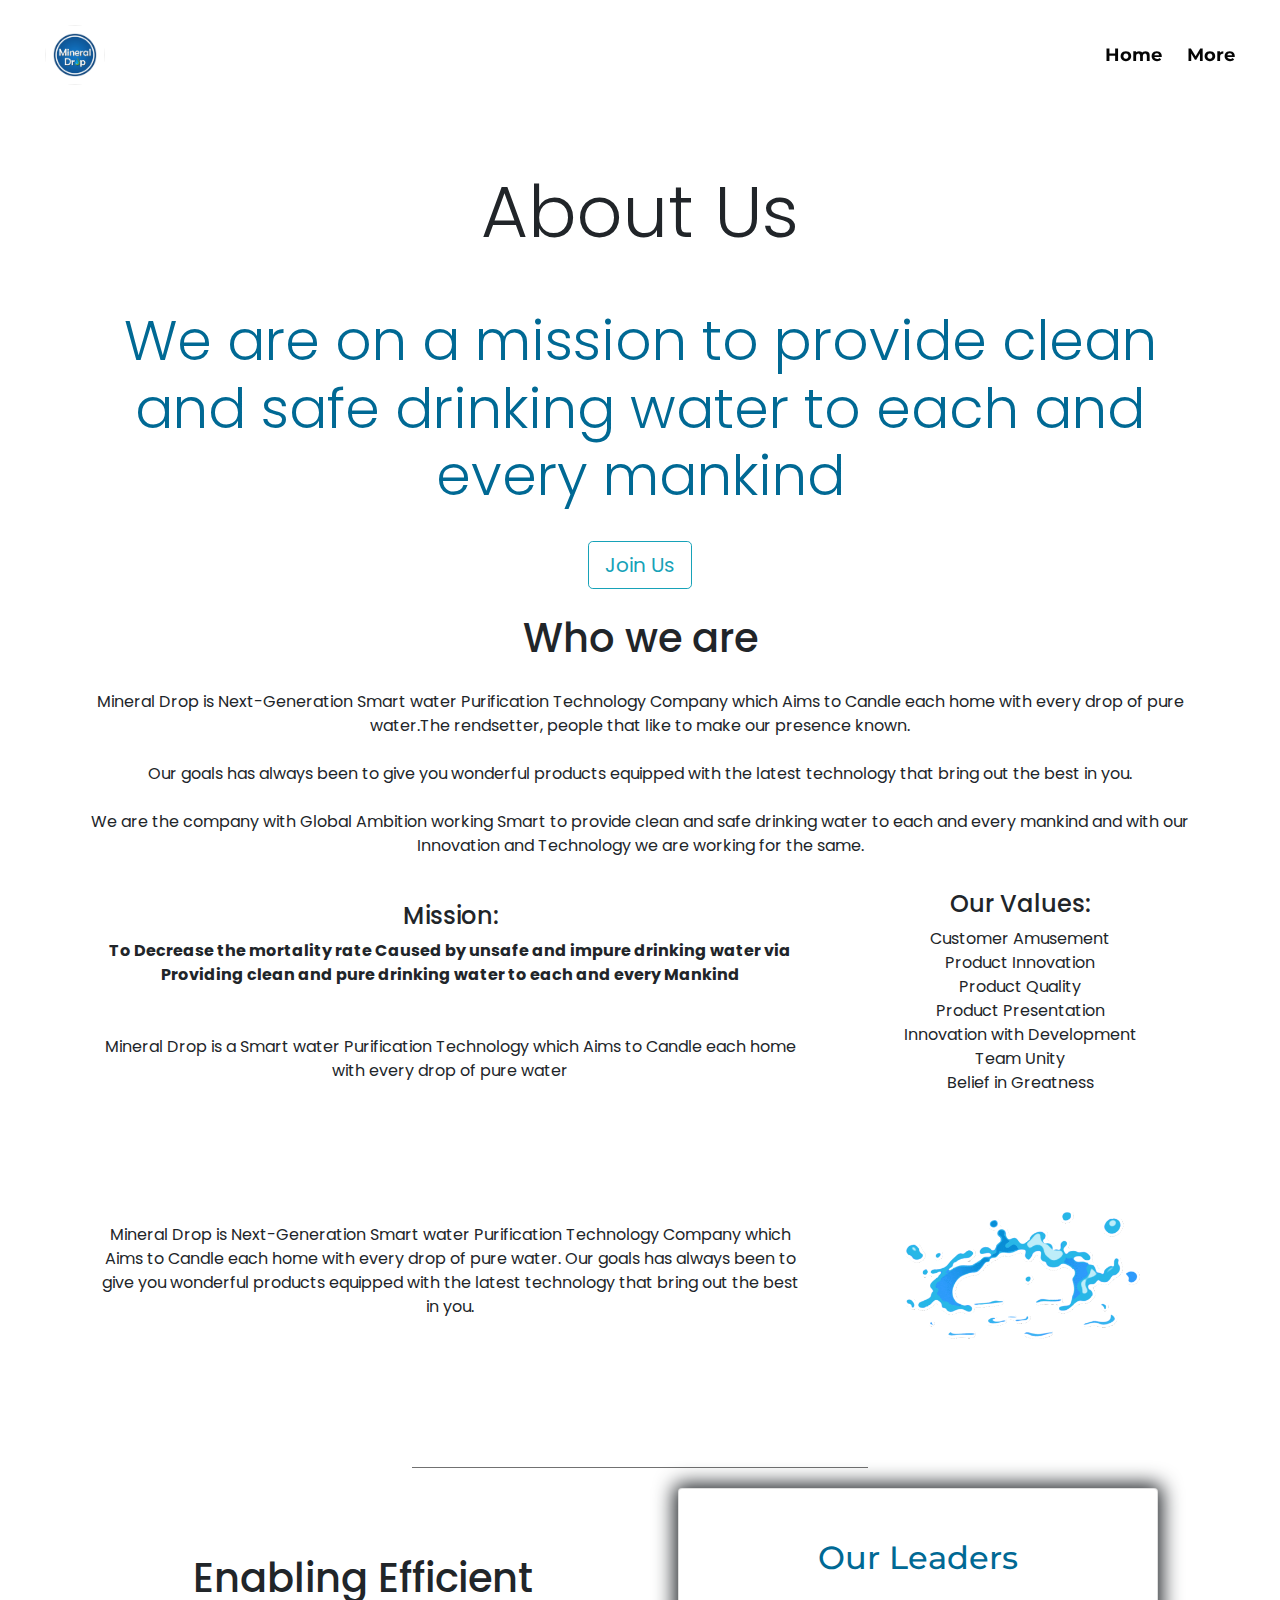
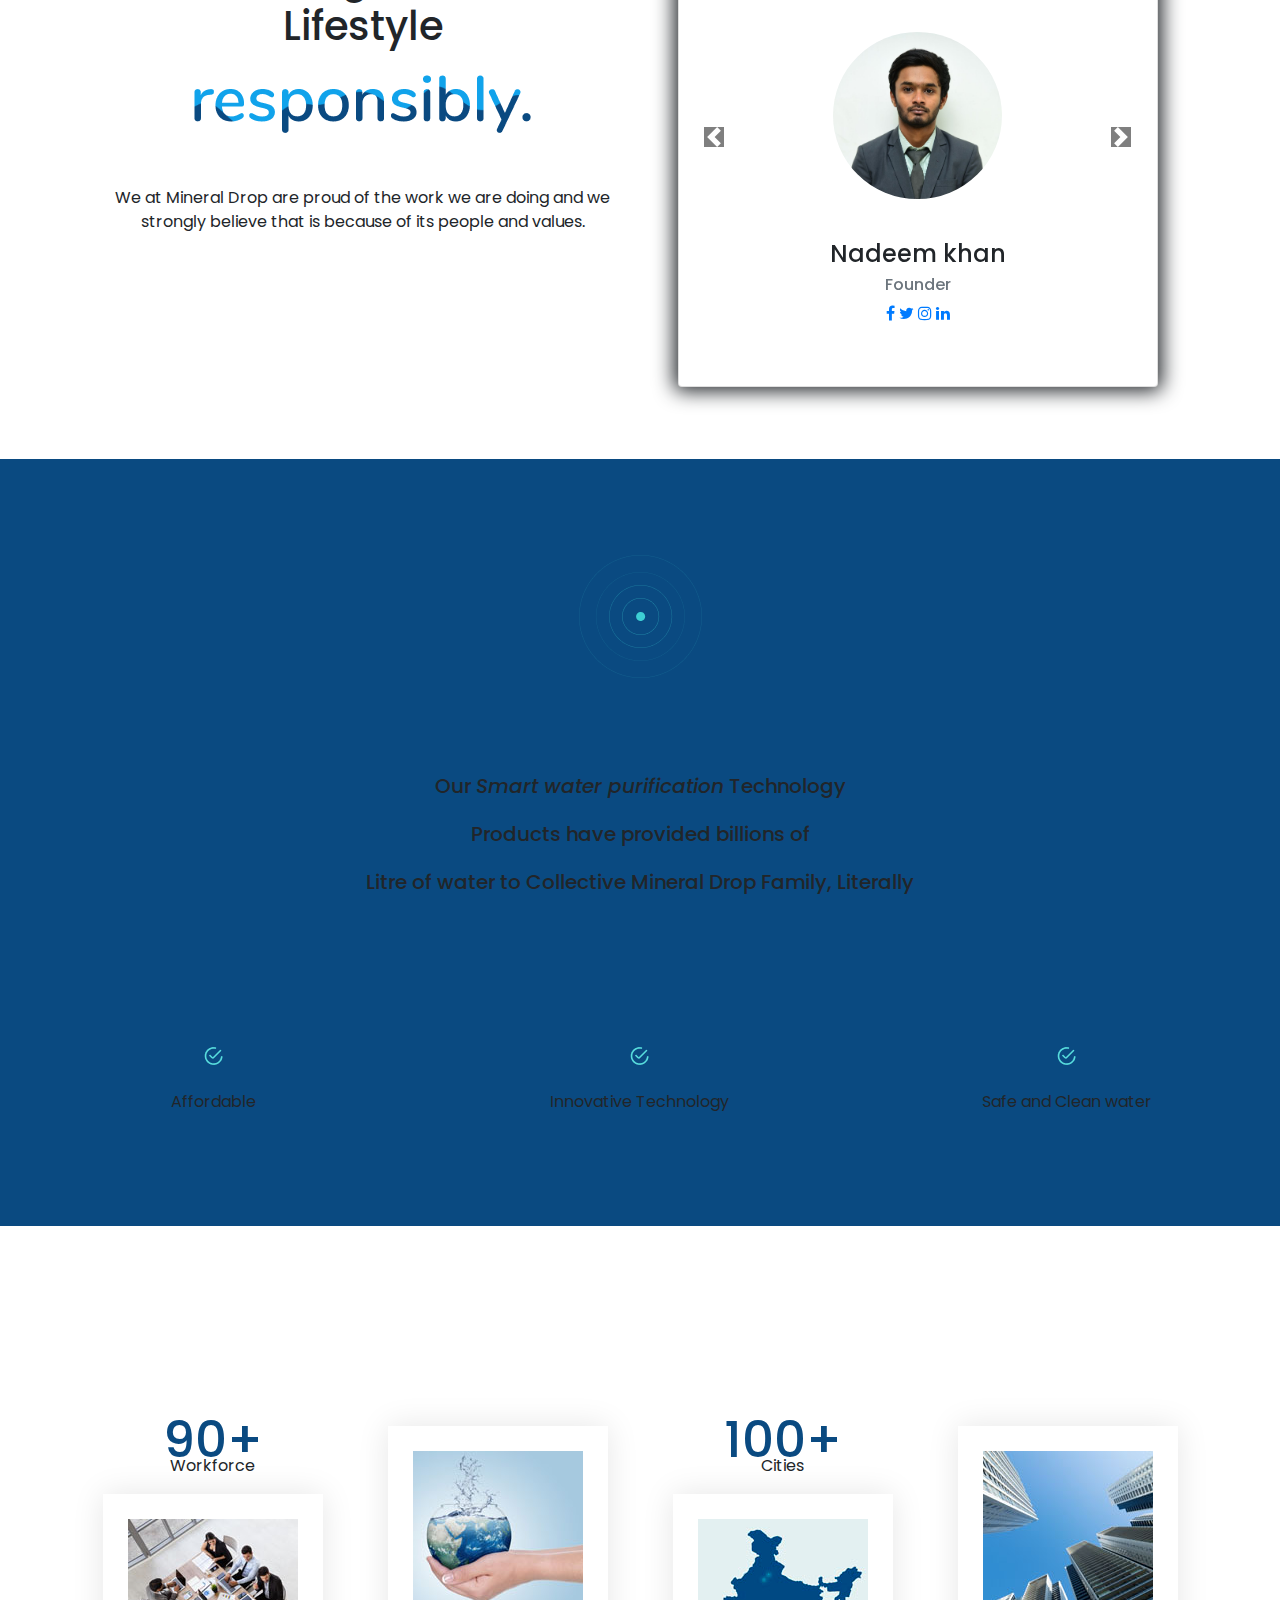
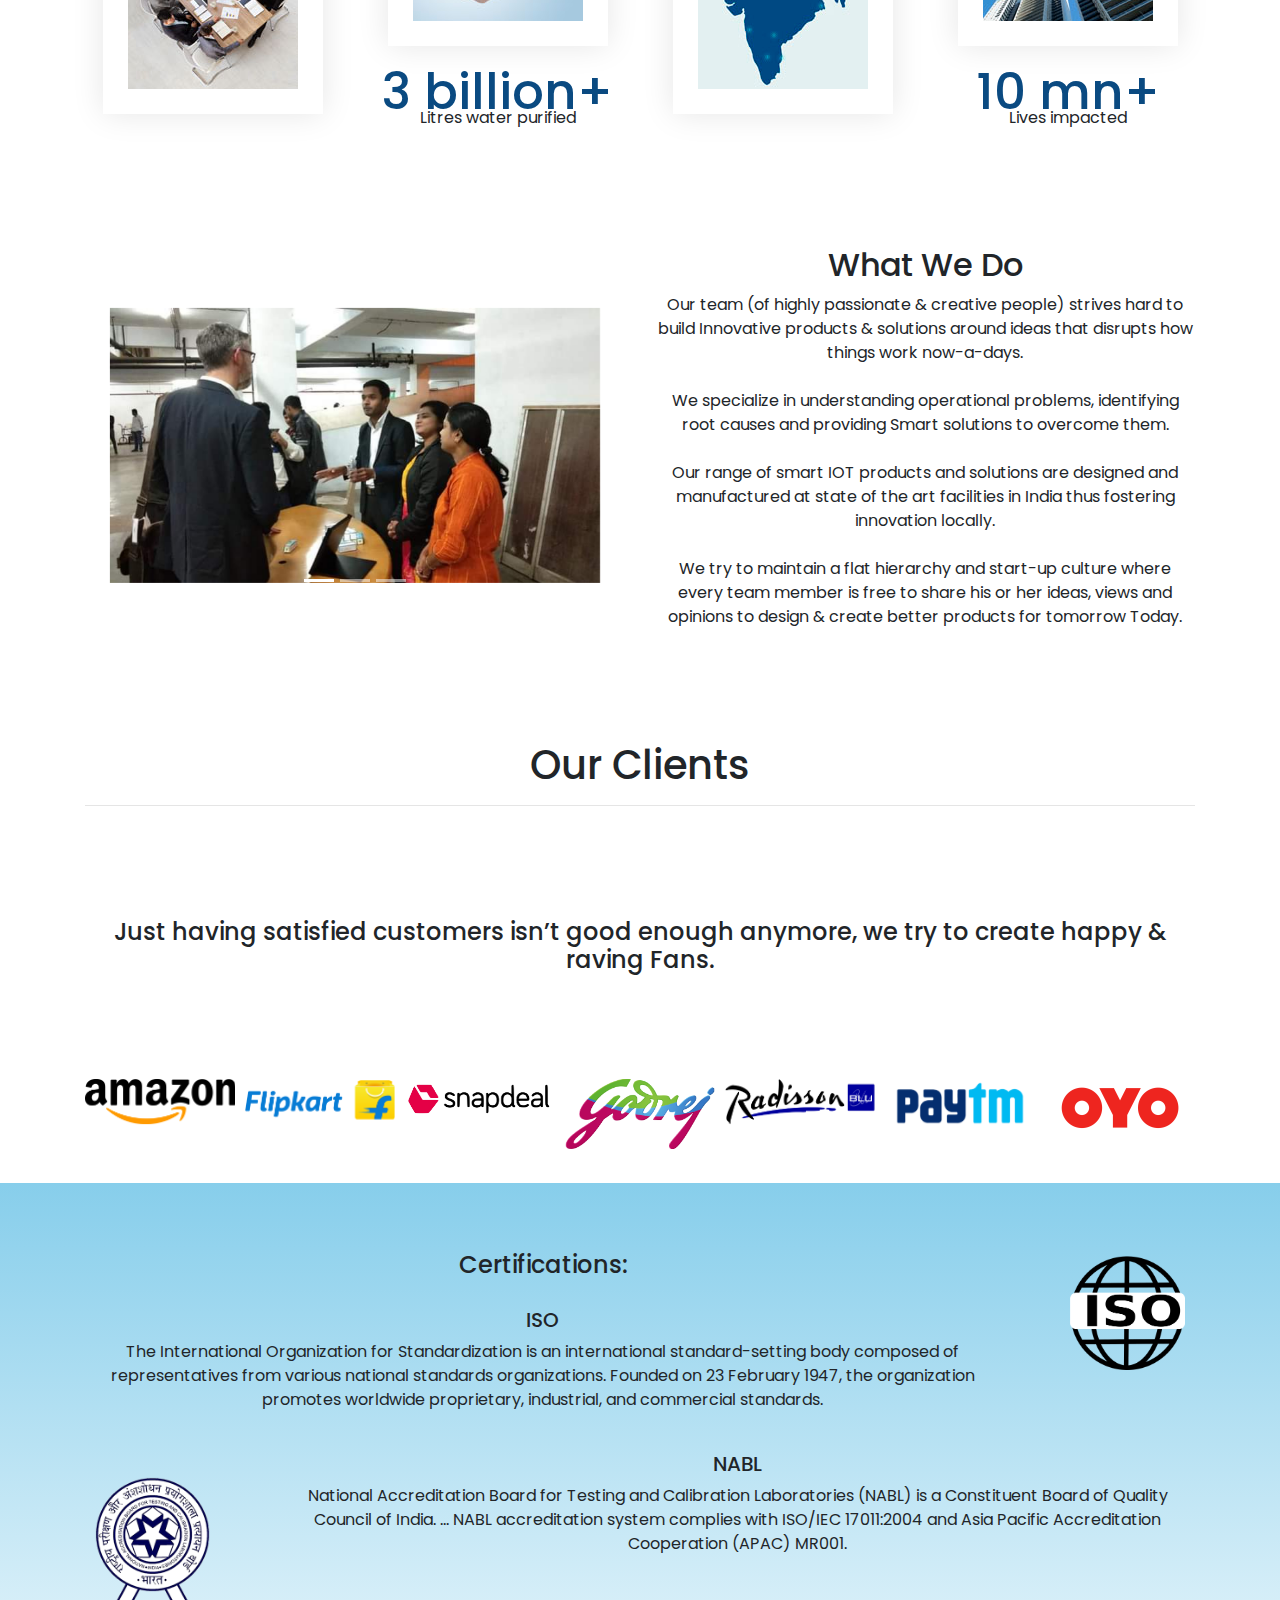
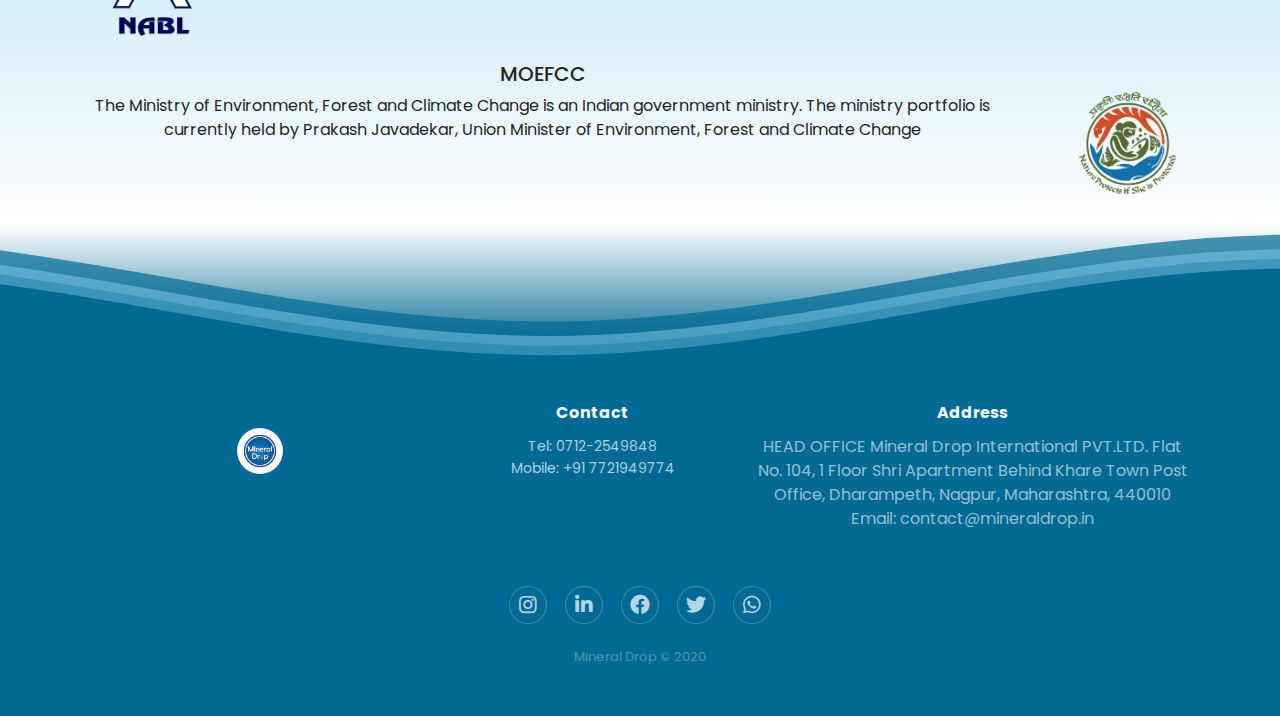
==== about-us.html @ a81e5a5e "Add files via upload" ====
<!DOCTYPE html>
<html lang="en">

<head>
	<!-- Global site tag (gtag.js) - Google Analytics -->
	<script async src="https://www.googletagmanager.com/gtag/js?id=G-D6Y1N8EGX6"></script>
	<script>
		window.dataLayer = window.dataLayer || [];
		function gtag() {
			dataLayer.push(arguments);
		}
		gtag('js', new Date());

		gtag('config', 'G-D6Y1N8EGX6');
	</script>
	<meta charset="UTF-8" />
	<meta name="viewport" content="width=device-width, initial-scale=1.0" />
	<link rel="stylesheet" href="assets/css/owl.carousel.css">
	<link rel="stylesheet" href="assets/css/owl.theme.default.css">

	<link rel="stylesheet" href="https://cdn.jsdelivr.net/npm/bootstrap@4.5.3/dist/css/bootstrap.min.css" />
	<link rel="stylesheet" href="https://cdnjs.cloudflare.com/ajax/libs/font-awesome/5.11.2/css/all.css" />
	<link href="https://maxcdn.bootstrapcdn.com/font-awesome/4.7.0/css/font-awesome.min.css" rel="stylesheet" />
	<link href="https://fonts.googleapis.com/css2?family=Montserrat:wght@300&display=swap" rel="stylesheet" />
	<link rel="icon" href="assets/images/logo.jfif" type="image/png" />
	<link rel="stylesheet" type="text/css" href="assets/css/about-us.css" />
	<title>MINERAL DROP | Healthy Water. Safe Life</title>
</head>

<body>
	<div id="myNav" class="overlay">
		<a href="javascript:void(0)" class="closebtn" onclick="closeNav()">&times;</a>
		<div class="overlay-content">
			<a href="Products.html">Products</a>
			<a href="about-us.html">About Us</a>
			<a href="blog.html">Blog</a>
			<a href="faq.html">FAQs</a>
			<a href="gallery.html">Gallery</a>
		</div>
	</div>

	<nav class="navbar">
		<div class="content">
			<div class="logo">
				<a href="index.html"><img src="assets/images/logo.jfif" alt="Mineral Drop Logo" id="logo" /></a>
			</div>
			<ul class="menu-list">
				<div class="icon cancel-btn">
					<i class="fas fa-times"></i>
				</div>
				<li><a class="homeBtn" href="index.html">Home</a></li>
				<li class="nav-item dropdown">
					<a class="nav-link " href="#" role="button" data-toggle="dropdown" onclick="openNav()">More
					</a>

				</li>
				<script>
					function openNav() {
						document.getElementById("myNav").style.width = "100%";
					}

					function closeNav() {
						document.getElementById("myNav").style.width = "0%";
					}
				</script>
			</ul>
			<div class="icon menu-btn">
				<i class="fas fa-bars"></i>
			</div>
		</div>
	</nav>
	<br><br><br><br>
	<section id="about">
		<div class="container">
			<br><br>
			<h1 class="display-3">About Us</h1>
			<br>
			<h2 class="display-4">We are on a mission to provide clean and safe drinking water to each and every mankind
			</h2>
			<br>
			<button type="button" class="btn btn-outline-info btn-lg">Join Us</button>
			<br>
			<h1>Who we are</h1>
			<p> Mineral Drop is Next-Generation Smart water Purification Technology Company which Aims to Candle each
				home with every drop of pure water.The rendsetter, people that like to make our presence known.
				<br><br>
				Our goals has always been to give you wonderful products equipped with the latest technology that bring
				out the best in you.
				<br><br>
				We are the company with Global Ambition working Smart to provide clean and safe drinking water to each
				and every mankind and with our Innovation and Technology we are working for the same.</p>

			<div class="row ">
				<div class="col-xs-12 col-sm-12 col-md-8
							
							col-lg-8 d-flex flex-column justify-content-center about-text">
					<p>
					<h4>Mission:</h4> <strong>To Decrease the mortality rate Caused by unsafe and impure
						drinking water via
						Providing clean and pure drinking water to each and every Mankind</strong><br />
					<br>
					Mineral Drop is a Smart water Purification Technology which Aims to Candle each home with
					every drop
					of pure water
					<br />
					</p>
				</div>

				<div class="col-xs-12 col-sm-12 col-md-4 col-lg-4 d-flex flex-column justify-content-center about-text">
					<p>
					<h4>Our Values:</h4>Customer Amusement<br>
					Product Innovation<br>
					Product Quality<br>
					Product Presentation<br>
					Innovation with Development<br>
					Team Unity <br>
					Belief in Greatness<br>
					</p>
				</div>
				<div class="col-xs-12 col-sm-12 col-md-8 col-lg-8 d-flex flex-column justify-content-center about-text">
					<p>
						Mineral Drop is Next-Generation Smart water Purification Technology Company which Aims to Candle
						each home with every drop of pure water. Our goals has always been to give you wonderful
						products equipped with the latest technology that bring out the best in you.</p>
				</div>
				<div class="col-xs-12 col-sm-12 col-md-4 col-lg-4 d-flex flex-column justify-content-center about-text">
					<img src="assets/images/water.gif" width="100%" />
					<p>
					</p>
				</div>
				<hr>
			</div>
			<div id="team" class="container">
				<div class="row d-flex flex-wrap align-items-center">
					<div class="col">
						<h1>Enabling Efficient<br>Lifestyle <br><img src="assets/images/responsibly.png"
								class="responsibly-img" alt="wegot value" title="wegot values"></h1>
						<p>We at Mineral Drop are proud of the work we are doing and we strongly believe that is because
							of its people and values.</p>
						<br><br><br><br>
					</div>

					<div class="col-md-6 d-flex align-items-center justify-content-center">
						<div class="card">
							<div class="card-body">
								<h2 class="text-center">Our Leaders</h2>
								<div class="carousel slide" data-ride="carousel" id="team-carousel">
									<div class="carousel-inner" data-interval="1000">
										<div class="carousel-item active" data-interval="2000">
											<img class="rounded-circle img-fluid team-mem"
												src="assets/images/nadeem.jpeg" alt="founder img" style="width: 50%;" />
											<h4 class="card-title mt-3">Nadeem khan</h4>
											<h6 class="text-muted card-subtitle mb-2">
												Founder
											</h6>
											<a class="social-link" href="https://www.facebook.com/Nadeemkhannagpur"
												target="_blank"><i class="fa fa-facebook"></i></a>
											<a class="social-link" href="#" target="_blank"><i
													class="fa fa-twitter"></i></a>
											<a class="social-link" href="http://www.instagram.com/Mr.nadeemkhan"
												target="_blank"><i class="fa fa-instagram"></i></a>
											<a class="social-link" href="https://www.linkedin.com/in/nadeemkhannagpur"
												target="_blank"><i class="fa fa-linkedin"></i></a>
										</div>
										<div class="carousel-item" data-interval="2000">
											<img class="rounded-circle img-fluid team-mem" src="assets/images/rai.jpg"
												alt="co-founder img" style="width: 50%;" />
											<h4 class="card-title mt-3">Ashish rai</h4>
											<h6 class="text-muted card-subtitle mb-2">
												Co-founder
											</h6>
											<a class="social-link" href="#" target="_blank"><i
													class="fa fa-facebook"></i></a>
											<a class="social-link" href="#" target="_blank"><i
													class="fa fa-twitter"></i></a>
											<a class="social-link" href="#" target="_blank"><i
													class="fa fa-instagram"></i></a>
											<a class="social-link" href="#" target="_blank"><i
													class="fa fa-linkedin"></i></a>
										</div>
									</div>
								</div>
								<div>
									<a class="carousel-control-prev" href="#team-carousel" role="button"
										data-slide="prev"><span class="carousel-control-prev-icon"></span><span
											class="sr-only">Previous</span></a><a class="carousel-control-next"
										href="#team-carousel" role="button" data-slide="next"><span
											class="carousel-control-next-icon"></span><span
											class="sr-only">Next</span></a>
								</div>
							</div>
						</div>
					</div>
				</div>
			</div>
		</div>
		<br><br><br>
		<div class="container-fluid" style="background-color: #0A4A81;">
			<br><br><br><br>
			<div class="wifi-image-box">
				<img src="assets/images/wifi.png" alt="smart tracking system">
			</div>
			<br><br>
			<h5>
				<br><br> Our <em>Smart water purification</em> Technology <br><br> Products have provided billions of
				<br><br> Litre of water to
				Collective Mineral Drop Family, Literally <br><br>
			</h5>
			<br><br><br><br>
			<div class="row our-smart-row-all-box aos-init aos-animate" data-aos="fade-up">
				<div class="col-md-4">
					<div class="our-smart-row-box aos-init aos-animate" data-aos="fade-up">
						<div class="icon-box-about">
							<img src="assets/images/Vector.png" alt="Embedded water meters">
						</div>
						<p class="p-18">Affordable</p>
					</div>
				</div>

				<div class="col-md-4">
					<div class="our-smart-row-box aos-init aos-animate" data-aos="fade-up">
						<div class="icon-box-about">
							<img src="assets/images/Vector.png" alt="ultrasonic-sensors">
						</div>
						<p class="p-18">Innovative Technology
						</p>
					</div>
				</div>

				<div class="col-md-4">
					<div class="our-smart-row-box aos-init aos-animate" data-aos="fade-up">
						<div class="icon-box-about">
							<img src="assets/images/Vector.png" alt="cloud based tracking">
						</div>
						<p class="p-18">Safe and Clean water
						</p>
					</div>
				</div>
			</div>
			<br><br><br><br>
		</div>
	</section>
	<section class="billion-row">
		<div class="container">
			<div class="row">
				<div class="col-md-3">
					<div class="billion-row-box aos-init aos-animate" data-aos="fade-right">
						<h2>90+</h2>
						<p>Workforce</p>
						<img class="img-fluid" src="assets/images/about-workforce.jpg" alt="wegot about">
					</div>
				</div>
				<div class="col-md-3">
					<div class="billion-row-box aos-init aos-animate" data-aos="fade-right">
						<img class="img-fluid" src="assets/images/one-billion-water-save.jpg" alt="water saved">
						<h2>3 billion+</h2>
						<p>Litres water purified</p>
					</div>
				</div>
				<div class="col-md-3">
					<div class="billion-row-box aos-init" data-aos="fade-right">
						<h2>100+</h2>
						<p>Cities</p>
						<img class="img-fluid" src="assets/images/seven-cities.jpg" alt="cities saved water">
					</div>
				</div>
				<div class="col-md-3">
					<div class="billion-row-box aos-init" data-aos="fade-right">
						<img class="img-fluid" src="assets/images/client.jpg" alt="wegot clients">
						<h2>10 mn+</h2>
						<p>Lives impacted</p>
					</div>
				</div>
			</div>
		</div>
	</section>
	<section class="container what-we-do">
		<div class="row d-flex flex-wrap align-items-center">
			<div class="col-md-6 col-lg-6 col-sm-6 col-xs-12">
				<div id="slider">
					<div id="headerSlider" class="carousel slide" data-ride="carousel" data-interval="3000"
						data-pause="false">
						<ol class="carousel-indicators">
							<li data-target="#headerSlider" data-slide-to="0" class="active"></li>
							<li data-target="#headerSlider" data-slide-to="1"></li>
							<li data-target="#headerSlider" data-slide-to="2"></li>
						</ol>
						<div class="carousel-inner">
							<div class="carousel-item active" id="cor1">
								<img src="assets/images/Gallery/19.jpeg" alt="carousel images here" id="gradimg"
									class="d-block img-fluid" />
							</div>
							<div class="carousel-item" id="cor2">
								<img src="assets/images/Gallery/8.jpeg" alt="carousel images here" id="stdimg"
									class="d-block img-fluid" />
							</div>
							<div class="carousel-item" id="cor3">
								<img src="assets/images/Gallery/award4.jpeg" alt="carousel images here" id="myimg"
									class="d-block img-fluid" />
							</div>
						</div>
					</div>
				</div>
			</div>
			<div class="col-md-6 col-lg-6 col-sm-6 col-xs-12">
				<h2>What We Do</h2>
				<p>
					Our team (of highly passionate & creative people) strives hard to build Innovative products &
					solutions around ideas that disrupts how things work now-a-days. <br> <br>

					We specialize in understanding operational problems, identifying root causes and providing Smart
					solutions to overcome them. <br><br>

					Our range of smart IOT products and solutions are designed and manufactured at state of the art
					facilities in India thus fostering innovation locally. <br><br>

					We try to maintain a flat hierarchy and start-up culture where every team member is free to share
					his or her ideas, views and opinions to design & create better products for tomorrow Today.</p>
			</div>
		</div>
	</section>
	<br><br><br><br>
	<section class=" container our-clients">
		<h1>Our Clients</h1>
		<hr>
		<br><br><br><br>
		<h4>Just having satisfied customers isn’t good enough anymore, we try to create happy & raving Fans.</h4>
	</section>
	<br><br><br><br>
	<section class="container">
		<div class="brand-carousel section-padding owl-carousel">
			<div class="single-logo">
				<img src="assets/images/amazon.png" alt="amazon">
			</div>
			<div class="single-logo">
				<img src="assets/images/flipkart.png" alt="flipkart">
			</div>
			<div class="single-logo">
				<img src="assets/images/snapdeal.png" alt="snapdeal">
			</div>
			<div class="single-logo">
				<img src="assets/images/godreg.png" alt="godrej">
			</div>
			<div class="single-logo">
				<img src="assets/images/rad-blu.png" alt="radission-blu">
			</div>
			<div class="single-logo">
				<img src="assets/images/paytm.png" alt="PayTm">
			</div>
			<div class="single-logo">
				<img src="assets/images/oyo.png" alt="OYO">
			</div>
			<div class="single-logo">
				<img src="assets/images/vodafone.png" alt="Vodafone">
			</div>
			<div class="single-logo">
				<img src="assets/images/reliance.png" alt="relaince">
			</div>
			<div class="single-logo">
				<img src="assets/images/tata.png" alt="Tata">
			</div>
		</div>
		<script src="assets/js/jquery-3.2.1.min.js"></script>
		<script src="assets/js/owl.carousel.js"></script>

		<script>
			$('.brand-carousel').owlCarousel({
				loop: true,
				margin: 10,
				autoplay: 300,
				smartSpeed: 300,
				slideSpeed: 300,
				paginationSpeed: 500,
				singleItem: true,
				navigation: true,
				scrollPerPage: true,
				responsive: {
					0: {
						items: 3
					},
					600: {
						items: 5
					},
					1000: {
						items: 7
					}
				}
			})
		</script>
	</section>
	<div id="team-1">
		<section class="container">
			<div class="row">
				<div class="row mt-5">
					<div class="col-lg-10 col-md-8 col-sm-8 col-xs-8">
						<h4>Certifications:</h4>
						<h5>ISO</h5>
						<p>The International Organization for Standardization is an international
							standard-setting
							body
							composed of representatives from various national standards organizations. Founded
							on 23
							February 1947, the organization promotes worldwide proprietary, industrial, and
							commercial
							standards.</p>
						<br>
					</div>
					<div class="col-lg-2 col-md-4 col-sm-4 col-xs-4 cert-logo">
						<img src="assets/images/iso.png" alt="iso png">
					</div>
					<div class="col-lg-2 col-md-4 col-sm-4 col-xs-4 cert-logo">
						<img src="assets/images/NABL.png" alt="iso png">
					</div>
					<div class="col-lg-10 col-md-8 col-sm-8 col-xs-8">
						<h5>NABL</h5>
						<p>
							National Accreditation Board for Testing and Calibration Laboratories (NABL) is a
							Constituent Board of Quality Council of India. ... NABL accreditation system
							complies
							with
							ISO/IEC 17011:2004 and Asia Pacific Accreditation Cooperation (APAC) MR001.
						</p><br>
					</div>
					<div class="col-lg-10 col-md-8 col-sm-8 col-xs-8">
						<h5>MOEFCC</h5>
						<p>
							The Ministry of Environment, Forest and Climate Change is an Indian government
							ministry.
							The
							ministry portfolio is currently held by Prakash Javadekar, Union Minister of
							Environment,
							Forest and Climate Change
						</p><br />
					</div>
					<div class="col-lg-2 col-md-4 col-sm-4 col-xs-4 cert-logo">
						<img src="assets/images/moefcc.png" alt="iso png">
					</div>
				</div>
			</div>
		</section>
	</div>
	<footer id="footer">
		<!--experimental-->
		<div class="header">
			<svg class="waves" xmlns="http://www.w3.org/2000/svg" xmlns:xlink="http://www.w3.org/1999/xlink"
				viewBox="0 24 150 28" preserveAspectRatio="none" shape-rendering="auto">
				<defs>
					<path id="gentle-wave"
						d="M-160 44c30 0 58-18 88-18s 58 18 88 18 58-18 88-18 58 18 88 18 v44h-352z" />
				</defs>
				<g class="parallax">
					<use xlink:href="#gentle-wave" x="48" y="0" fill="rgba(0,105,148,0.7" />
					<use xlink:href="#gentle-wave" x="48" y="3" fill="rgba(135,206,235,0.5)" />
					<use xlink:href="#gentle-wave" x="48" y="5" fill="rgba(0,105,148,0.3)" />
					<use xlink:href="#gentle-wave" x="48" y="7" fill="#006994" />
				</g>
			</svg>
		</div>

		<!--experimental end-->
		<div class="footer-dark">
			<div class="container">
				<div class="row">
					<div
						class="col-sm-6 col-md-3 col-lg-4 d-flex flex-row justify-content-center align-items-start item">
						<img class="img-fluid" id="footer-logo" src="assets/images/logo.jfif" />
					</div>
					<div class="col-sm-6 col-md-3 col-lg-3 item">
						<h3>Contact</h3>
						<ul>
							<li class="contact-us-item">
								Tel: 0712-2549848
							</li>
							<li class="contact-us-item">
								Mobile: +91 7721949774
							</li>

						</ul>
					</div>
					<div class="col-md-6 col-lg-5 item text">
						<h3>Address</h3>
						<p>
							HEAD OFFICE
							Mineral Drop International PVT.LTD.
							Flat No. 104, 1 Floor Shri Apartment Behind Khare Town Post Office, Dharampeth,
							Nagpur, Maharashtra, 440010
						</p>
						<p>
							Email: contact@mineraldrop.in
						</p>
					</div>
					<div class="col offset-md-0 item social">
						<a href="https://www.instagram.com/mineraldroppurifier/" target="_blank"><i
								class="fab fa-instagram"></i></a>
						<a href="https://www.linkedin.com/in/mineral-drop-4222971b9/" target="_blank"><i
								class="fab fa-linkedin-in"></i></a>
						<a href="https://www.facebook.com/MineralDropPurifier" target="_blank"><i
								class="fab fa-facebook-f"></i></a>
						<a href="https://twitter.com/Mineral_drop" target="_blank"><i class="fab fa-twitter"></i></a>
						<a href="https://wa.me/+919356915644?text=Hi%20Mineral-Drop%20this%20message%20is%20from%20your%20website" target="_blank"><i
							class="fab fa-whatsapp"></i></a>
					</div>
				</div>
				<p class="copyright">Mineral Drop © 2020</p>
			</div>
		</div>
	</footer>
	<script src="https://code.jquery.com/jquery-3.5.1.slim.min.js"></script>
	<script src="https://cdn.jsdelivr.net/npm/bootstrap@4.5.3/dist/js/bootstrap.bundle.min.js"></script>
	<script src="assets/js/awards.js" type="text/javascript"></script>
	</div>
	</div>
</body>

</html>
---- assets/css/about-us.css ----
@import url('https://fonts.googleapis.com/css2?family=Poppins:wght@200;300;400;500;600;700&display=swap');

* {
	margin: 0;
	padding: 0;
	box-sizing: border-box;
	font-family: 'Poppins', sans-serif;
	text-align: center;
}

/* custom scroll bar */
::-webkit-scrollbar {
	width: 6px;
}

::-webkit-scrollbar-track {
	background: #f1f1f1;
}

::-webkit-scrollbar-thumb {
	background: #2980b9;
}

::selection {
	color: #2980b9;
	background: #1b1b1b;
}

.content {
	max-width: 1250px;
	margin: auto;
	padding: 0 30px;
}

.navbar {
	position: fixed;
	width: 100%;
	z-index: 2;
	padding: 25px 0;
	transition: all 0.3s ease-in-out;
	display: block;
}

.navbar.sticky {
	background: #fff;
	padding: 10px 0;
	box-shadow: 0px 3px 5px 0px rgba(255, 255, 255, 0.1);
}

.navbar .content {
	display: flex;
	align-items: center;
	justify-content: space-between;
}

.navbar .logo img {
	height: 60px;
	border-radius: 30px;
}

.navbar .menu-list {
	display: inline-flex;
	margin: auto 0;
}

.menu-list li {
	list-style: none;
}

.menu-list li a {
	color: rgb(5, 5, 5);
	font-family: 'Montserrat', sans-serif;
	font-size: 18px;
	font-weight: 700;
	margin-left: 25px;
	text-decoration: none;
	padding: 0px;
	transition: 0.1s;
}

.menu-list li a:hover {
	color: #2980b9;
}

.row img {
	padding: 25px;
}

@media (max-width: 766px) {
	#why-us .row img {
		display: none;
	}
}

@media (max-width: 576px) {
	.cert-logo img {
		display: none;
	}
}

#ourtagline {
	position: absolute;
	font-size: 4vw;
	top: 70%;
	left: 34%;
	color: rgb(255, 255, 255);
}

@media (min-width: 800px) {
	#ourname {
		position: absolute;
		color: #87ceeb;
		top: 30%;
		left: 32%;
		padding: 0 7px;
		font-size: 8vw;
		background-color: #ebf4fa;
	}

	#ourtagline {
		position: absolute;
		font-size: 4vw;
		top: 50%;
		left: 34%;
		color: white;
	}
}

.icon {
	color: #87ceeb;
	font-size: 20px;
	cursor: pointer;
	display: none;
}

.icon:hover {
	color: #000;
}

.menu-list .cancel-btn {
	position: absolute;
	right: 30px;
	top: 20px;
}

.menu-list .cancel-btn:hover {
	color: #000;
	transition: 0.1s;
}

@media (max-width: 1230px) {
	.content {
		padding: 0 60px;
	}
}

@media (max-width: 1100px) {
	.content {
		padding: 0 40px;
	}
}

@media (max-width: 900px) {
	.content {
		padding: 0 30px;
	}
}

@media (max-width: 868px) {
	body.disabled {
		overflow: hidden;
	}

	.icon {
		display: block;
	}

	.icon.hide {
		display: none;
	}

	.navbar .menu-list {
		position: fixed;
		height: 100vh;
		width: 60%;
		max-width: 400px;
		left: -100%;
		top: 0px;
		display: block;
		padding: 40px 0;
		text-align: center;
		background: #fff;
		transition: all 0.3s ease-in-out;
	}

	.navbar.show .menu-list {
		left: 0%;
	}

	.navbar .menu-list li {
		margin-top: 45px;
	}

	.navbar .menu-list li a {
		font-size: 23px;
		margin-left: -100%;
		transition: 0.6s cubic-bezier(0.68, -0.55, 0.265, 1.55);
	}

	.navbar.show .menu-list li a {
		margin-left: 0px;
	}
}

@media (max-width: 380px) {
	.navbar .logo a {
		font-size: 27px;
	}
}

#about {
	width: 100%;
	height: 100%;

	background: #fff;
}

#about .container {
	margin: 0 auto;
}

#about h1 {
	text-align: center;
	padding-top: 25px;
	padding-bottom: 20px;
}

#about hr {
	width: 50%;
	margin: 0 auto;
	background: rgba(0, 0, 0, 0.507);
	margin-bottom: 40px;
}

.about-text {
	padding: 0 50px;
}

@media (min-width: 768px) {
	.about-text {
		padding: 0 30px;
	}

	#about hr {
		width: 40%;
		margin: 20px auto;
		background: rgba(0, 0, 0, 0.507);
	}
}

.header {
	position: relative;
	text-align: center;
	background: linear-gradient(180deg, #fff 0%, #006994 100%);
	color: white;
}

.flex {
	/*Flexbox for containers*/
	display: flex;
	justify-content: center;
	align-items: center;
	text-align: center;
}

.waves {
	position: relative;
	width: 100%;
	height: 15vh;
	margin-bottom: -7px;
	/*Fix for safari gap*/
	min-height: 100px;
	max-height: 150px;
}

.parallax>use {
	animation: move-forever 25s cubic-bezier(0.55, 0.5, 0.45, 0.5) infinite;
}

.parallax>use:nth-child(1) {
	animation-delay: -2s;
	animation-duration: 7s;
}

.parallax>use:nth-child(2) {
	animation-delay: -3s;
	animation-duration: 10s;
}

.parallax>use:nth-child(3) {
	animation-delay: -4s;
	animation-duration: 13s;
}

.parallax>use:nth-child(4) {
	animation-delay: -5s;
	animation-duration: 20s;
}

@keyframes move-forever {
	0% {
		transform: translate3d(-90px, 0, 0);
	}

	100% {
		transform: translate3d(85px, 0, 0);
	}
}

/*Shrinking for mobile*/
@media (max-width: 768px) {
	.waves {
		height: 40px;
		min-height: 40px;
	}
}

.footer-dark {
	padding: 50px 0;
	color: #f0f9ff;
	background-color: #006994;
}

.footer-dark h3 {
	margin-top: 0;
	margin-bottom: 12px;
	font-weight: bold;
	font-size: 16px;
}

.footer-dark ul {
	padding: 0;
	list-style: none;
	line-height: 1.6;
	font-size: 14px;
	margin-bottom: 0;
}

.footer-dark ul a {
	color: inherit;
	text-decoration: none;
	opacity: 0.6;
}

.footer-dark ul a:hover {
	opacity: 0.8;
}

@media (max-width: 767px) {
	.footer-dark .item:not(.social) {
		text-align: center;
		padding-bottom: 20px;
	}
}

.footer-dark .item.text {
	margin-bottom: 36px;
}

@media (max-width: 767px) {
	.footer-dark .item.text {
		margin-bottom: 0;
	}
}

.footer-dark .item.text p {
	opacity: 0.6;
	margin-bottom: 0;
}

.footer-dark .item.social {
	text-align: center;
}

@media (max-width: 991px) {
	.footer-dark .item.social {
		text-align: center;
		margin-top: 20px;
	}
}

.footer-dark .item.social>a {
	font-size: 20px;
	width: 36px;
	height: 36px;
	line-height: 36px;
	display: inline-block;
	text-align: center;
	border-radius: 50%;
	box-shadow: 0 0 0 1px rgba(225, 225, 225, 0.4);
	margin: 0 8px;
	color: #f0f9ff;
	opacity: 0.75;
}

.footer-dark .item.social>a:hover {
	opacity: 0.9;
}

.footer-dark .copyright {
	text-align: center;
	padding-top: 24px;
	opacity: 0.3;
	font-size: 13px;
	margin-bottom: 0;
}

#footer-logo {
	width: 6rem;
	border-radius: 50px;
}

.col.item.social {
	margin-top: 20px;
}

.contact-us-item {
	opacity: 0.71;
}

@media (max-width: 880px) {
	.dropdown-menu.show {
		text-align: center;
		margin-left: 50px;
	}
}

#about h2 {
	color: #006994;
}

.who-are-we {
	background-image: url(/assets/images/img5.jpg);
}

.card-body h2 {
	font-family: 'Montserrat', sans-serif;
	margin: 30px 0;
}

#team .card {
	background: #fff;
	width: 480px;
	box-shadow: 0px 0px 20px 4px;
}

#team .card {
	background: #fff;
	width: 480px;
	box-shadow: 0px 0px 20px 4px;
}

@media (max-width: 762px) {
	#team .card {
		background: #fff;
		width: 460px;
		box-shadow: 0px 0px 20px 4px;
		margin-top: 50px;
	}
}

@media (max-width: 530px) {
	#team .card {
		background: #fff;
		width: 420px;
		box-shadow: 0px 0px 20px 4px;
		margin-top: 50px;
	}
}

@media (max-width: 480px) {
	#team .card {
		background: #fff;
		width: 340px;
		box-shadow: 0px 0px 20px 4px;
		margin-top: 50px;
	}
}

#team .card-body {
	text-align: center;
}

.carousel-inner img {
	width: 100%;
}

#team .carousel {
	max-width: 450px;
	margin: 0 auto;
}

#team .carousel-inner {
	padding-bottom: 40px;
}

#team .carousel-control-prev-icon,
#team .carousel-control-next-icon {
	background-color: black;
}

.billion-row {
	display: inline-block;
	width: 100%;
	padding: 200px 0 0;
}

.billion-row h2 {
	font-size: 50px;
	color: #0A4A81;
	margin: 0;
	line-height: 28px;
}

.billion-row img {
	width: 100%;
	margin: 0 0 2em 0;
	height: 100%;
	box-shadow: 0 0 30px 0 rgba(0, 0, 0, 0.1);
}

.billion-row img {
	width: auto;
}

.what-we-do {
	padding-top: 50px;
	margin-top: 50px;
}

#team-1 {
	background: linear-gradient(180deg, #87ceeb, #fff 100%);
}

#team-1 .container img {
	width: 100%;
}

#team-1 p,
#team-1 h5 {
	padding-left: 25px;
	padding-right: 25px;
}

#team-1 h4 {
	padding: 20px;
}

.overlay {
	height: 100%;
	width: 0;
	position: fixed;
	z-index: 4;
	top: 0;
	left: 0;
	background-color: rgb(0, 0, 0);
	background-color: rgba(0, 0, 0, 0.9);
	overflow-x: hidden;
	transition: 0.5s;
}

.overlay-content {
	position: relative;
	top: 25%;
	width: 100%;
	text-align: center;
	margin-top: 30px;
}

.overlay a {
	padding: 8px;
	text-decoration: none;
	font-size: 36px;
	color: #818181;
	display: block;
	transition: 0.3s;
}

.overlay a:hover,
.overlay a:focus {
	color: #2980b9;
}

.overlay .closebtn {
	position: absolute;
	top: 20px;
	right: 45px;
	font-size: 60px;
}

@media screen and (max-height: 450px) {
	.overlay a {
		font-size: 20px
	}

	.overlay .closebtn {
		font-size: 40px;
		top: 15px;
		right: 35px;
	}
}
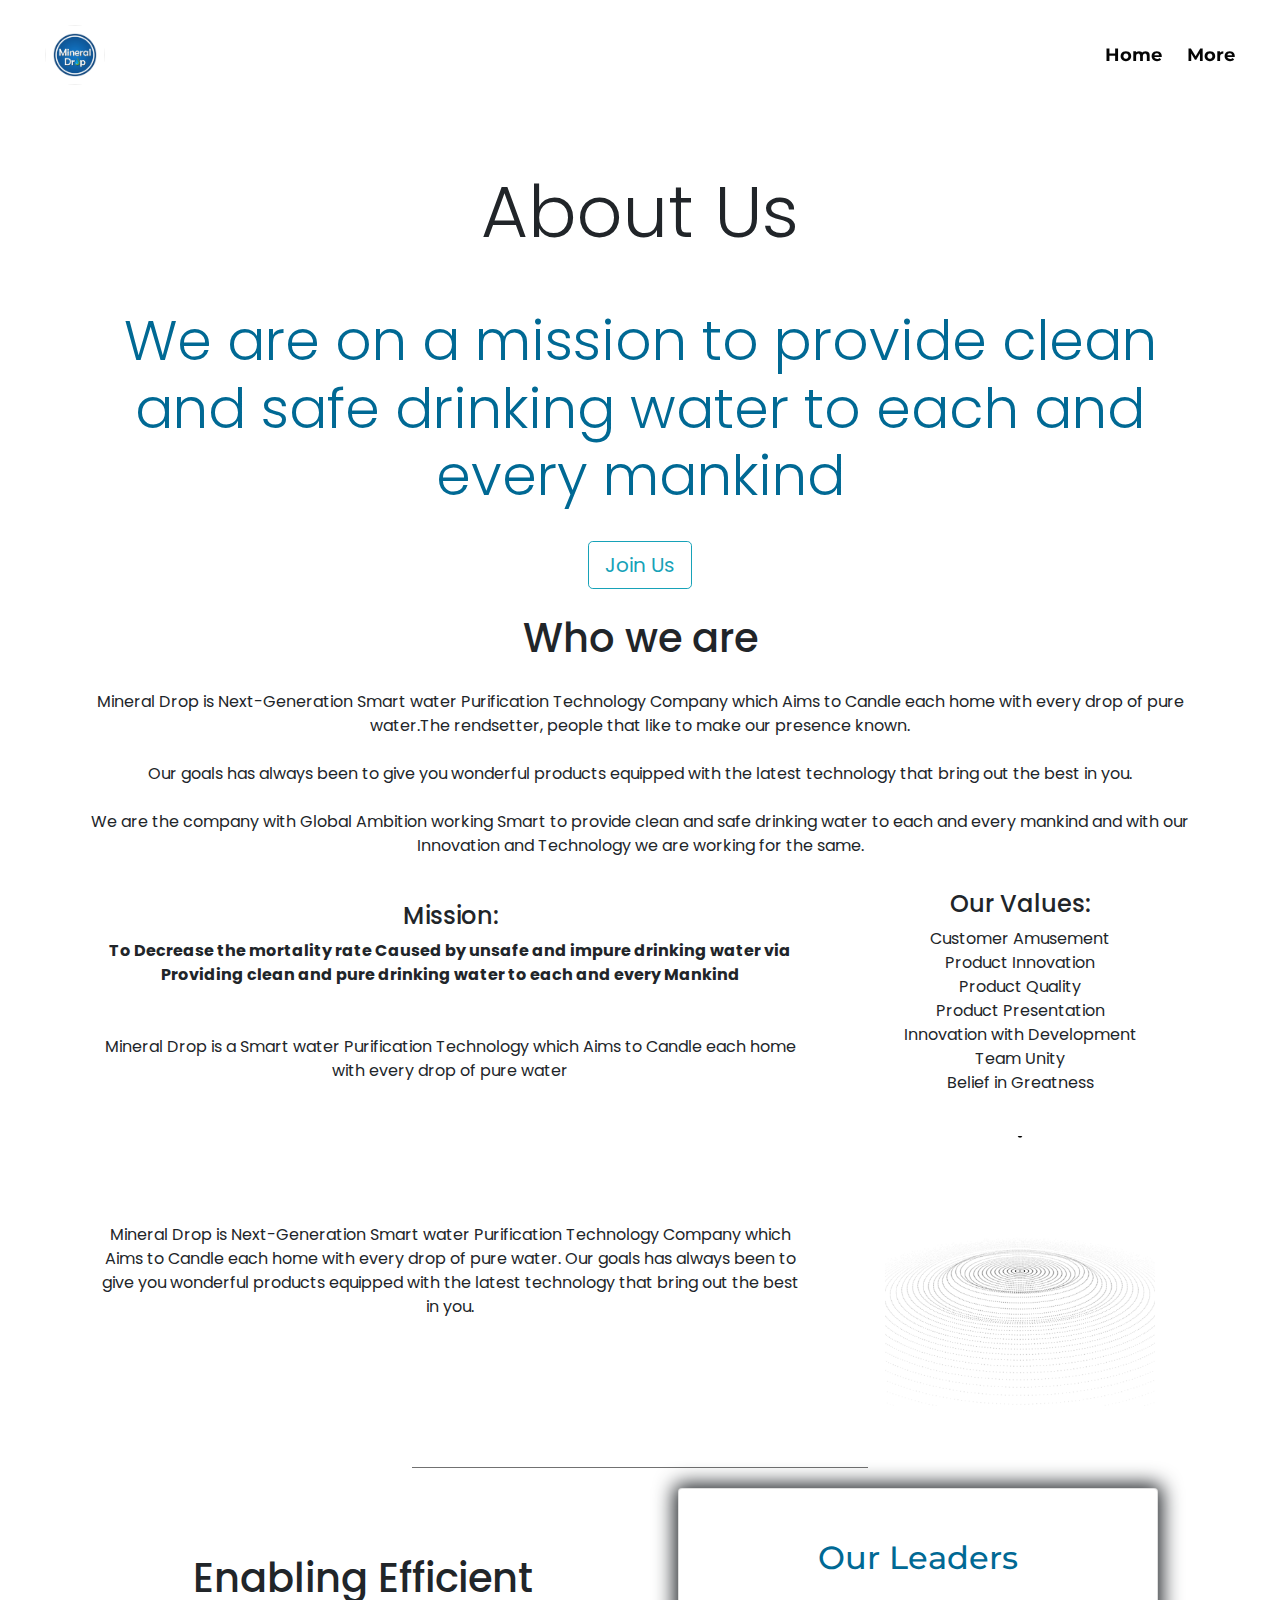
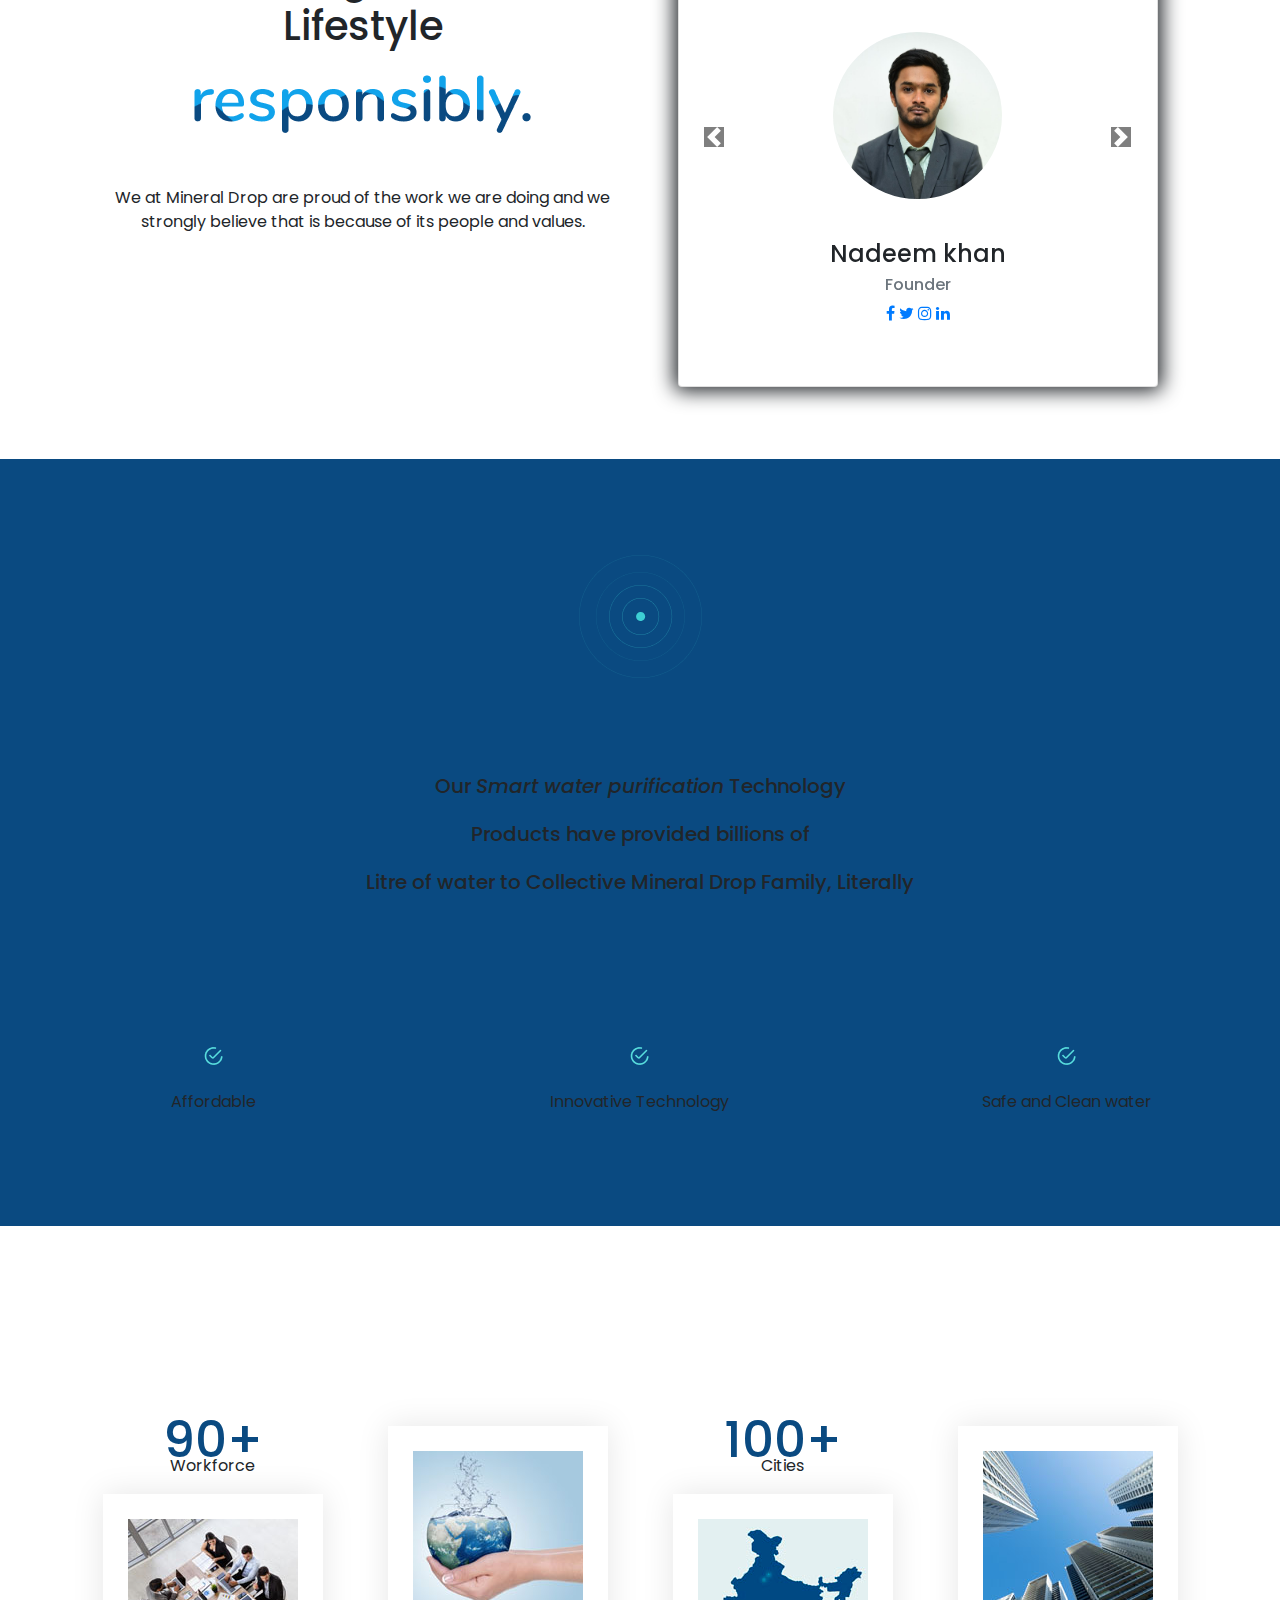
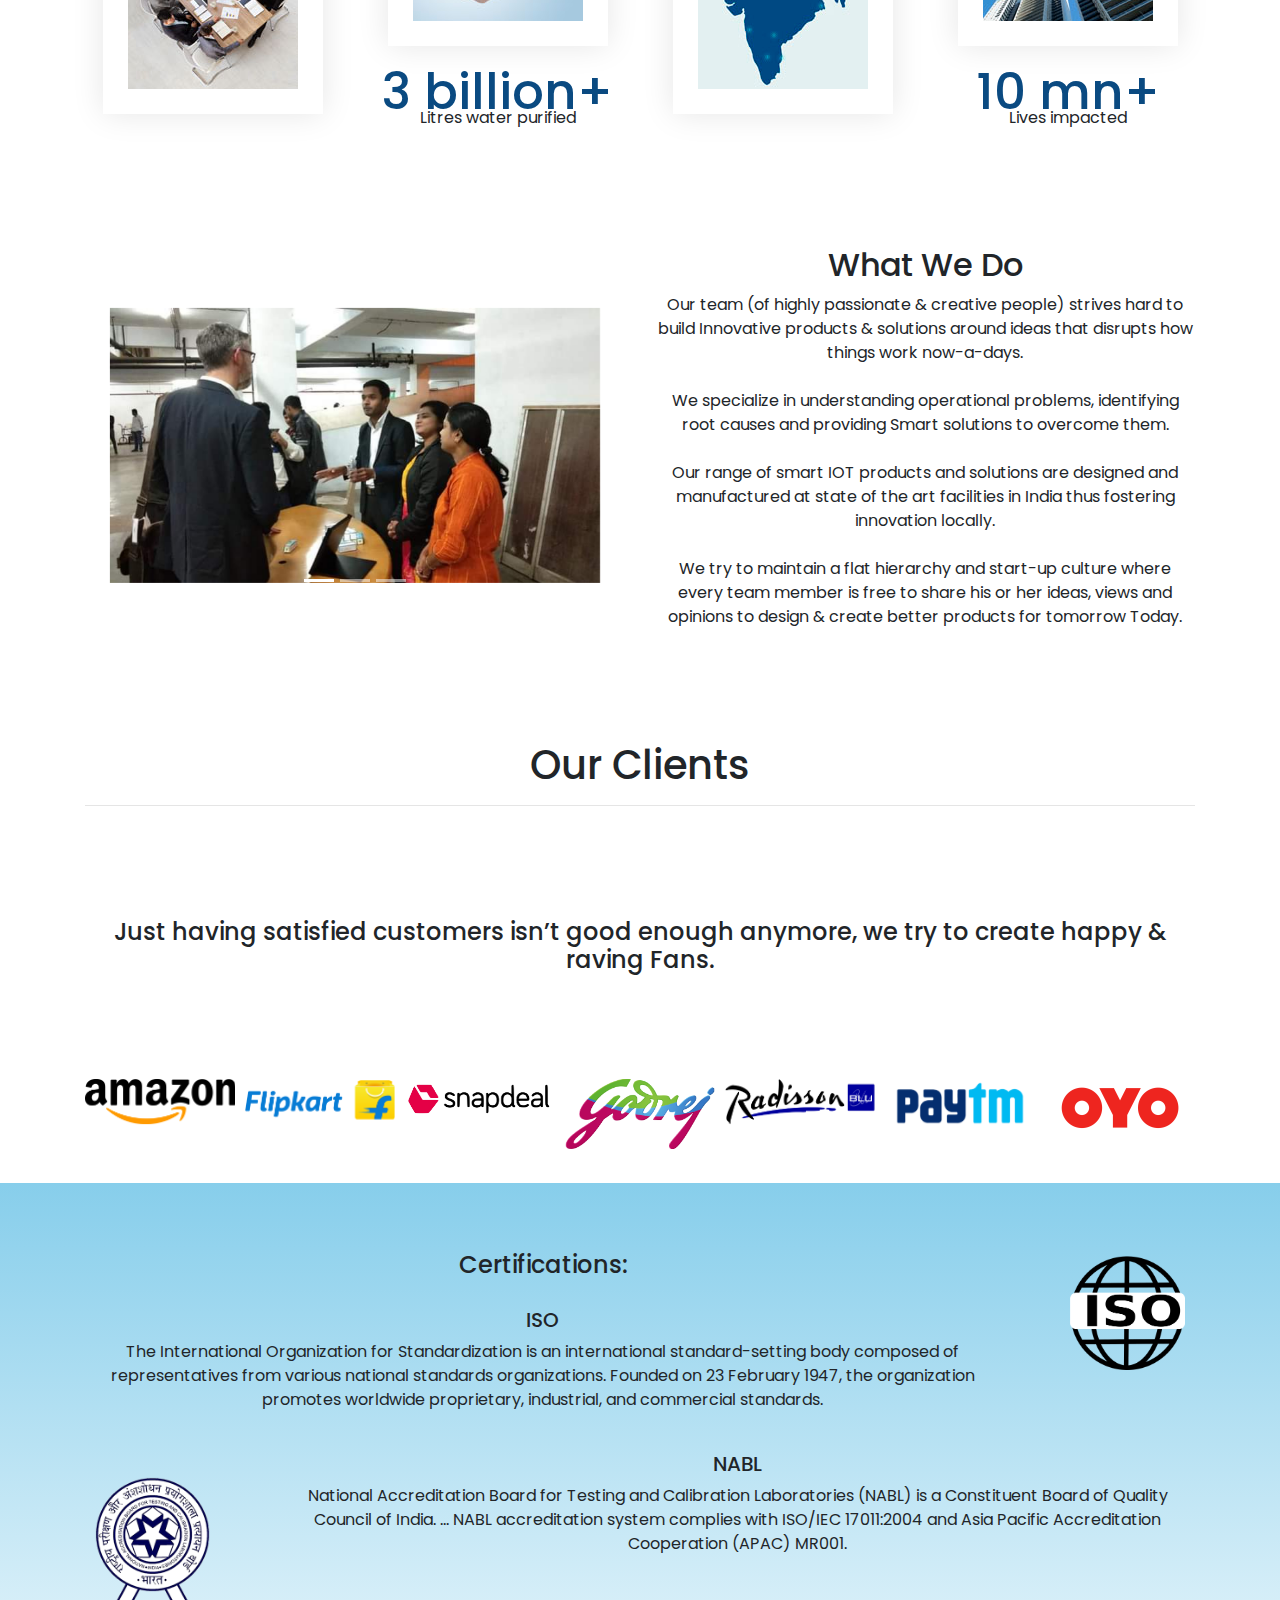
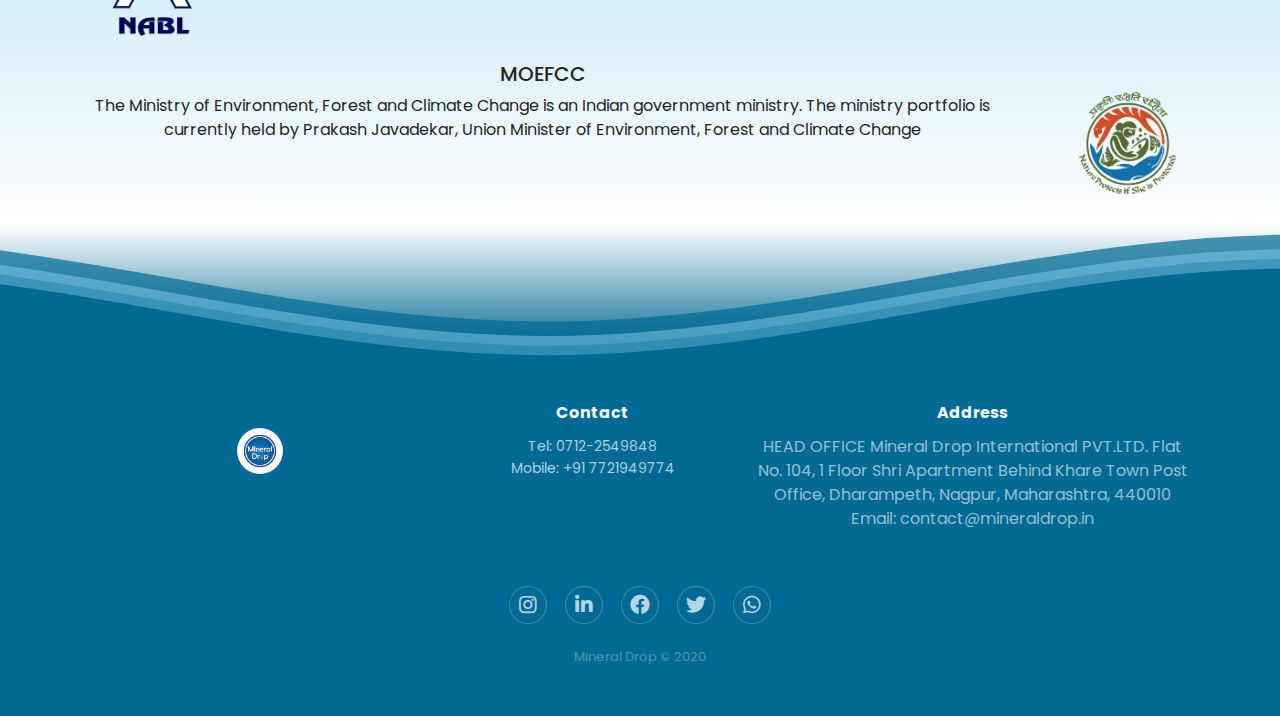
==== commit f1783459: "Add files via upload" ====
--- a/about-us.html
+++ b/about-us.html
@@ -24,7 +24,7 @@
 	<link href="https://fonts.googleapis.com/css2?family=Montserrat:wght@300&display=swap" rel="stylesheet" />
 	<link rel="icon" href="assets/images/logo.jfif" type="image/png" />
 	<link rel="stylesheet" type="text/css" href="assets/css/about-us.css" />
-	<title>MINERAL DROP | Healthy Water. Safe Life</title>
+	<title>MINERAL DROP | Healthy Water. Safe Life.</title>
 </head>
 
 <body>
@@ -124,7 +124,7 @@
 						products equipped with the latest technology that bring out the best in you.</p>
 				</div>
 				<div class="col-xs-12 col-sm-12 col-md-4 col-lg-4 d-flex flex-column justify-content-center about-text">
-					<img src="assets/images/water.gif" width="100%" />
+					<img src="assets/images/water1.gif" width="100%" />
 					<p>
 					</p>
 				</div>
@@ -388,6 +388,9 @@
 			})
 		</script>
 	</section>
+	<section class="why-us1">
+
+	</section>
 	<div id="team-1">
 		<section class="container">
 			<div class="row">
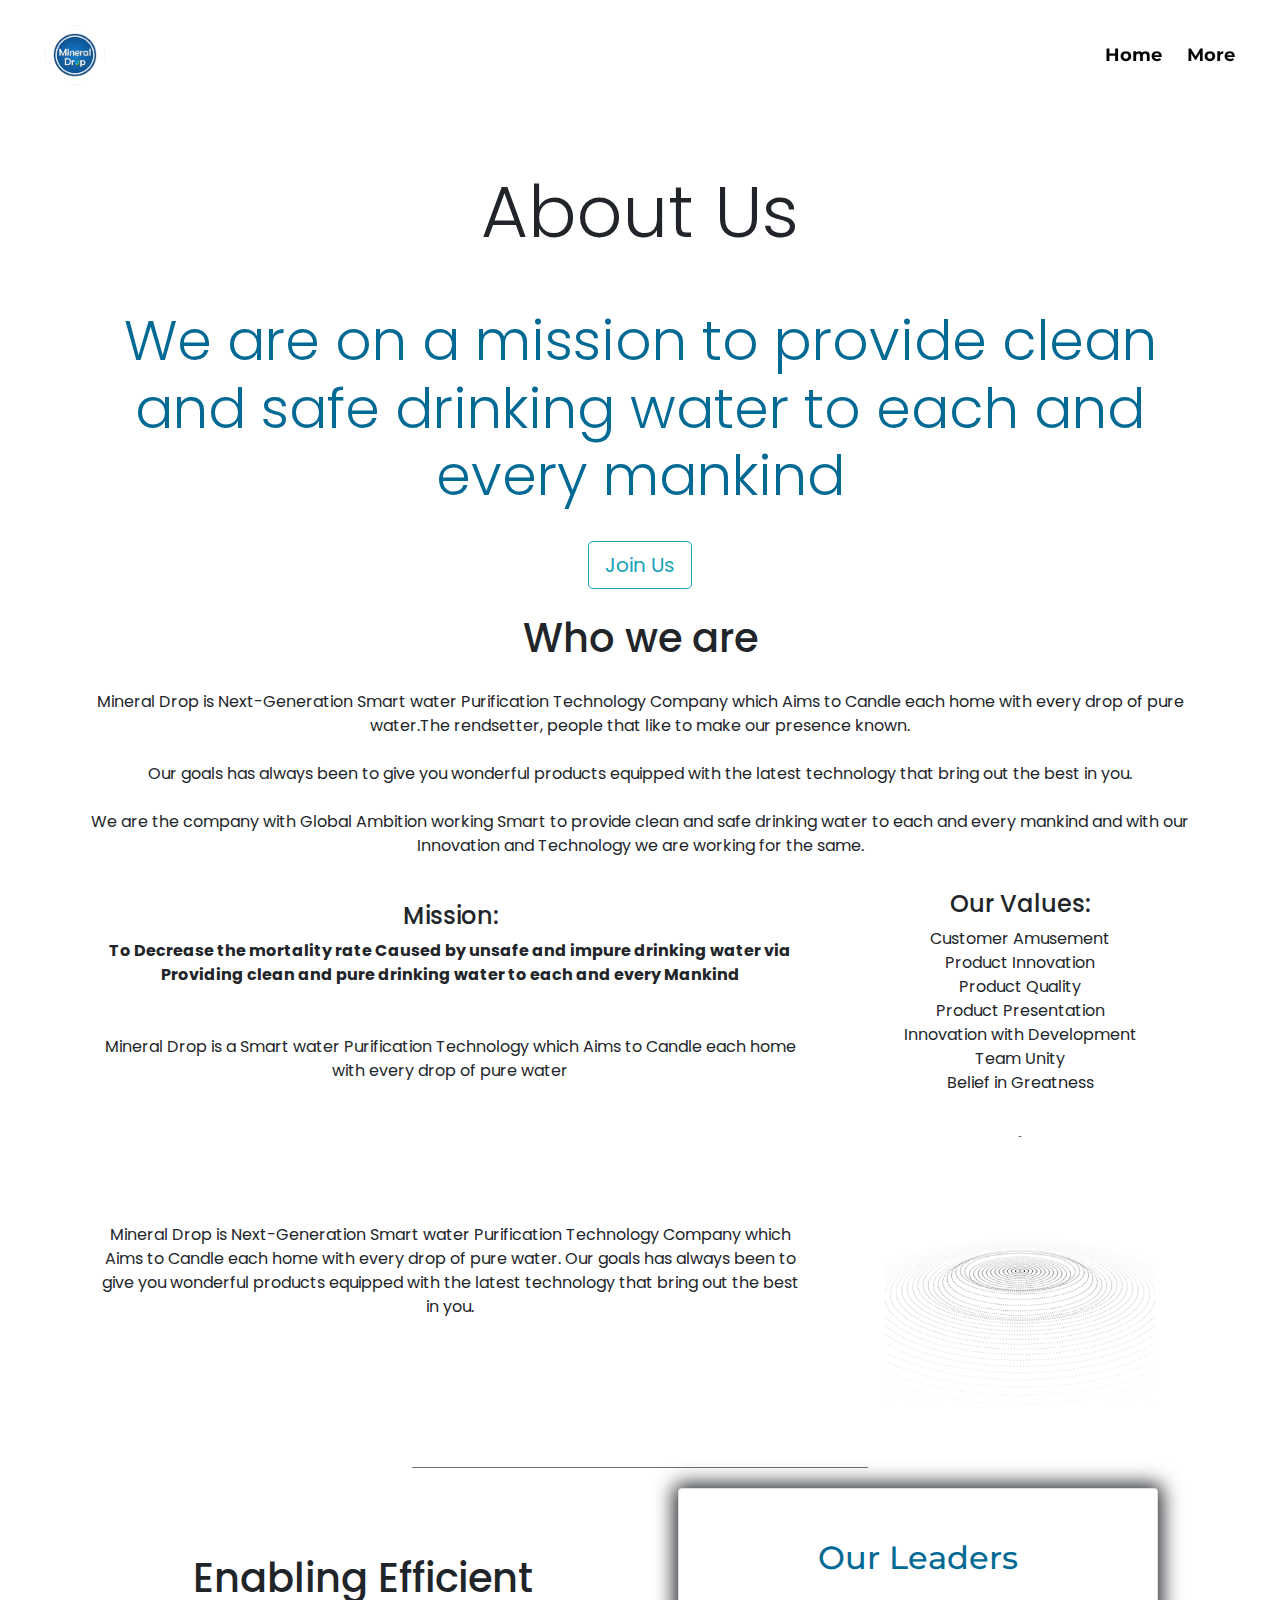
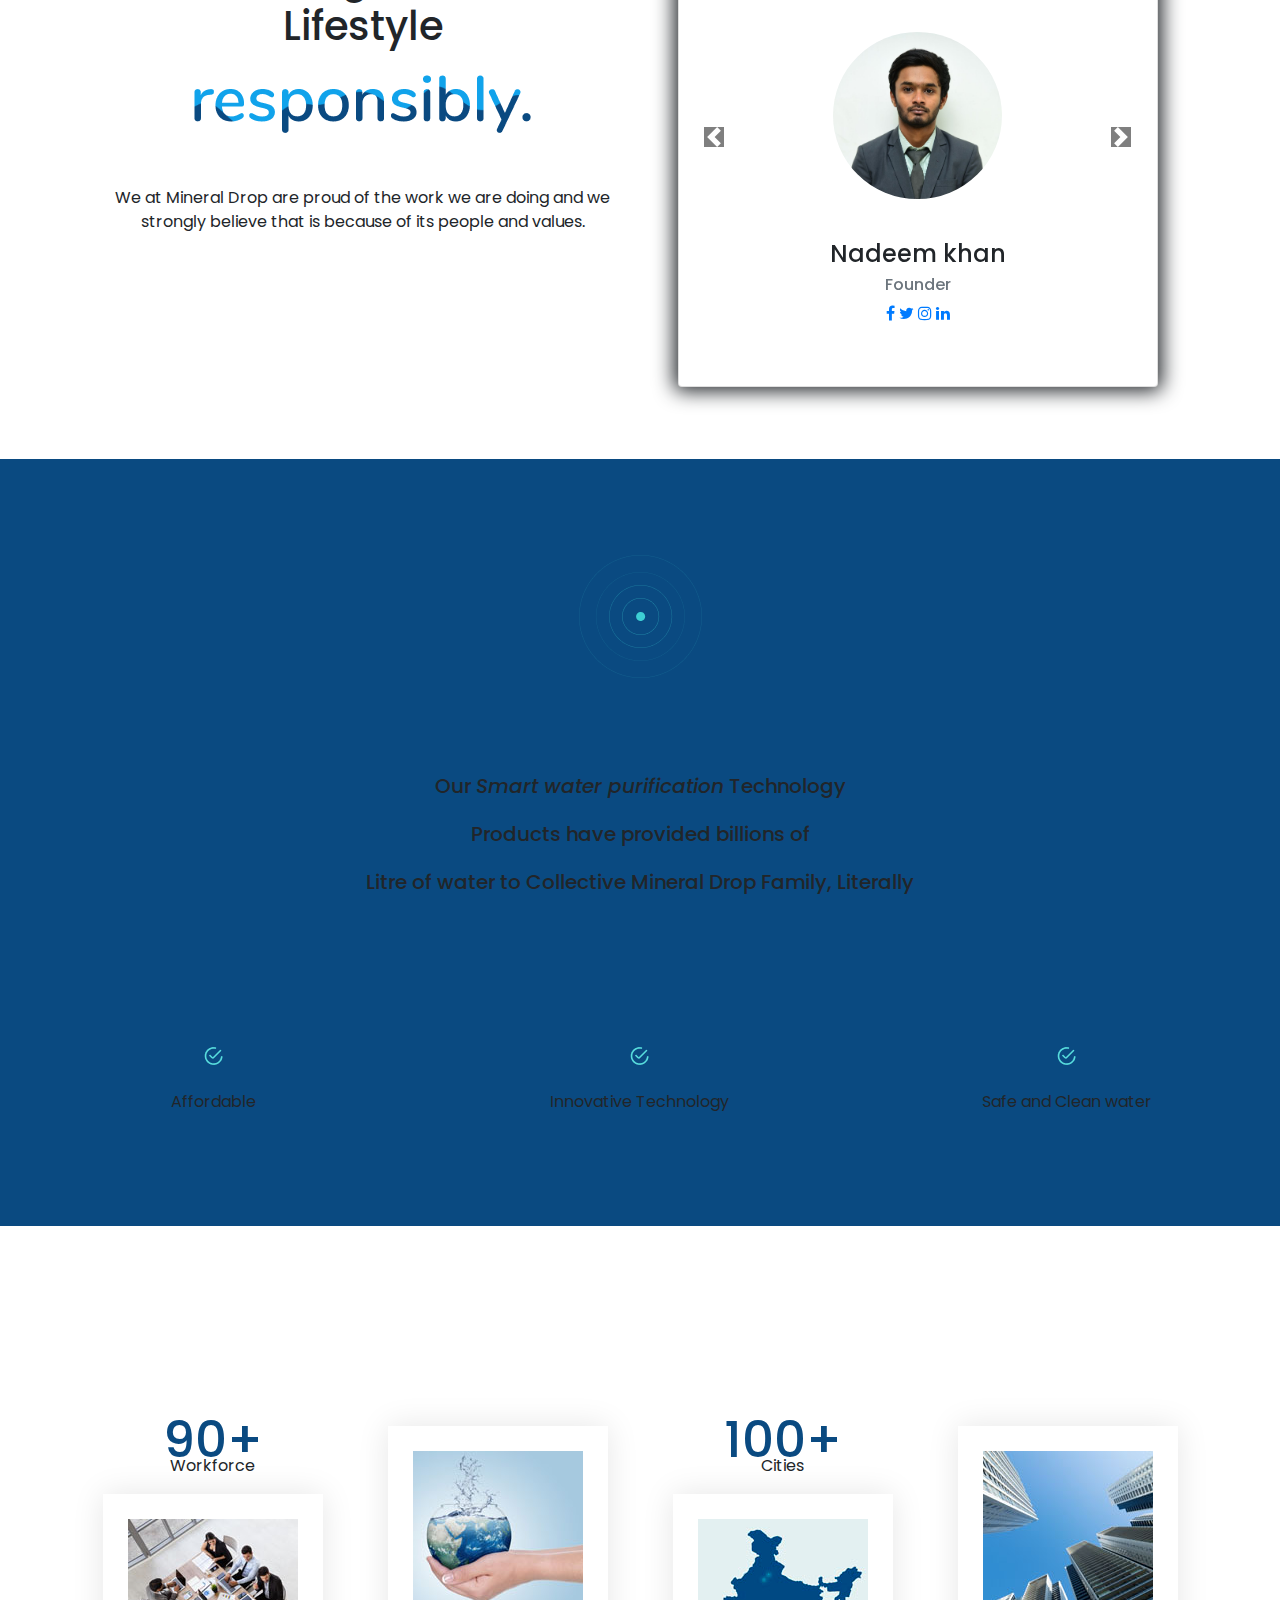
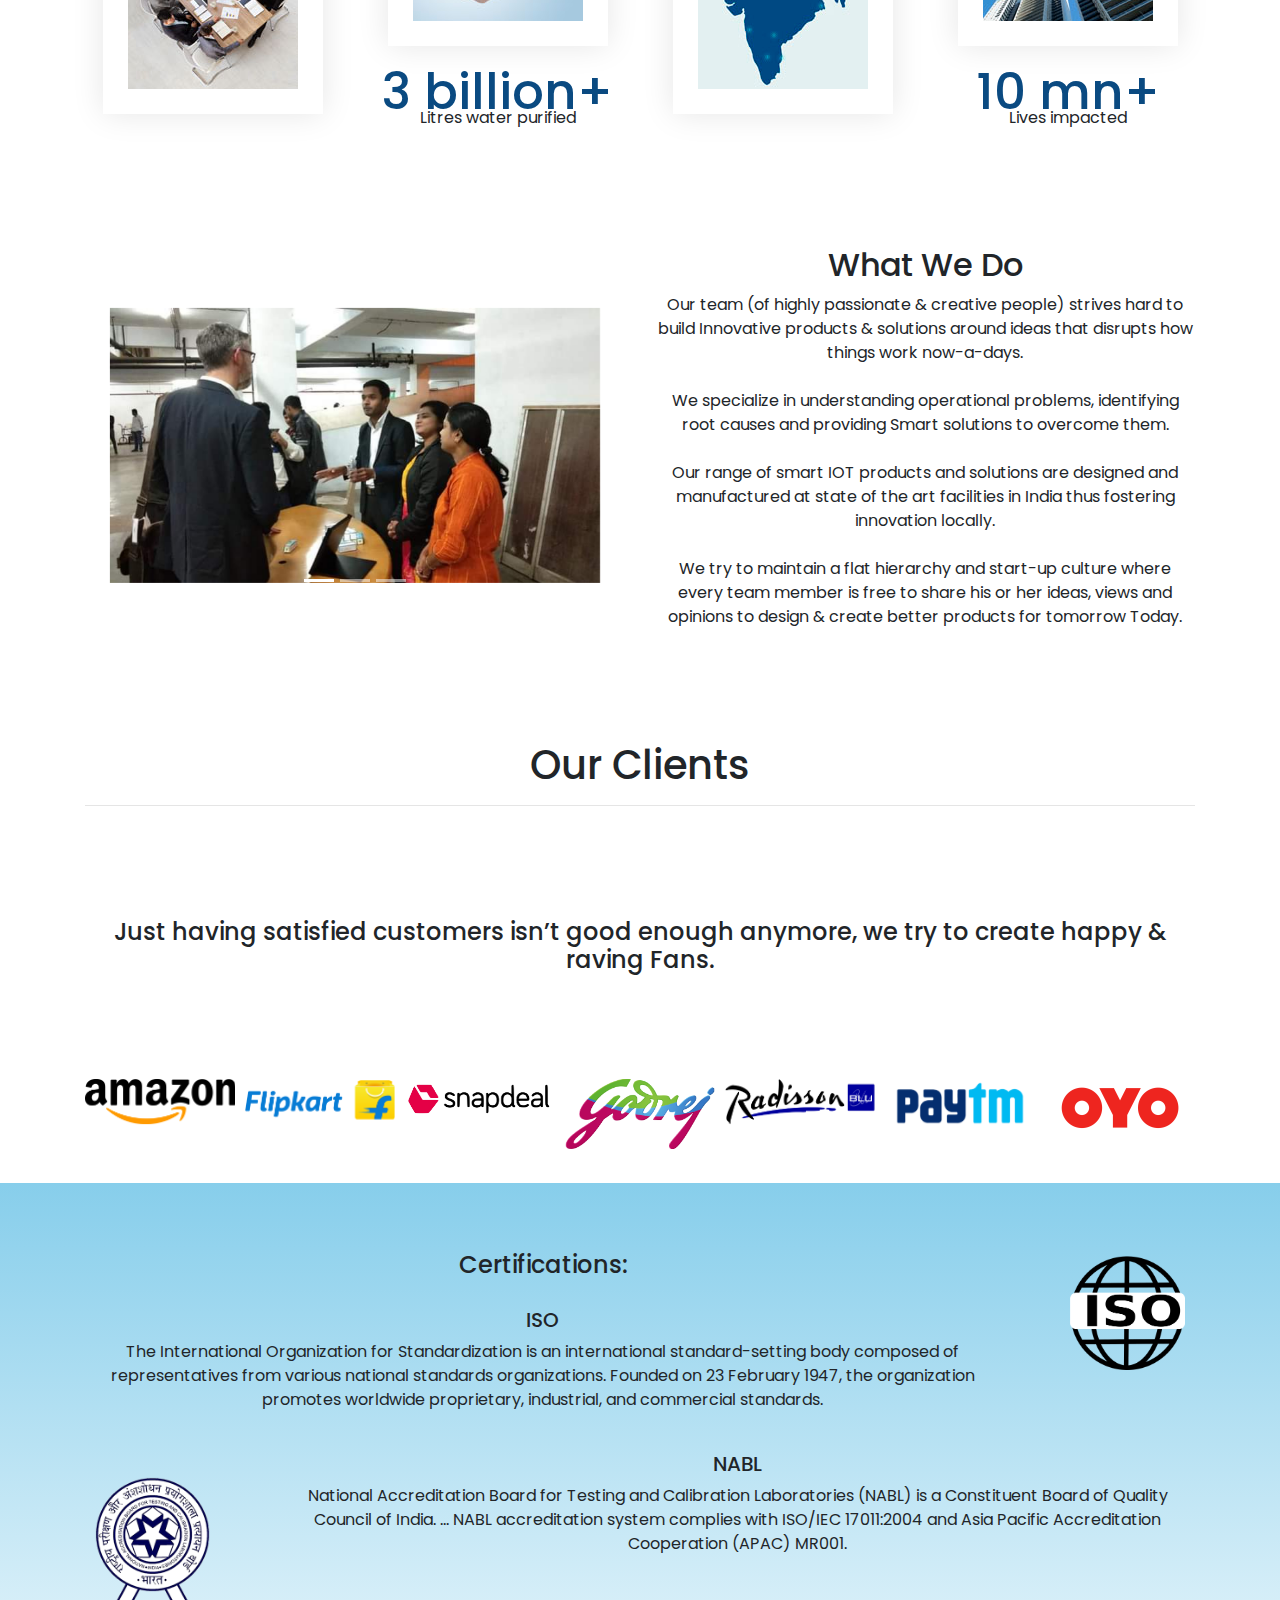
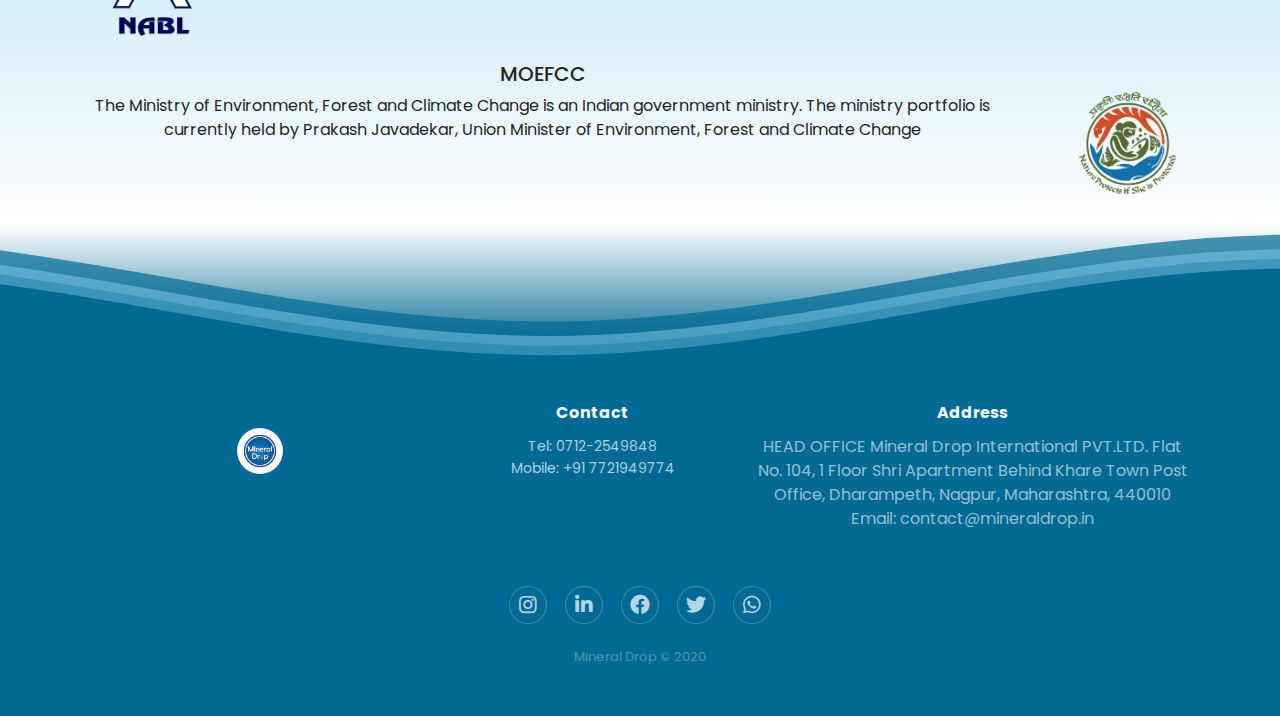
==== commit d06c1c5b: "Add files via upload" ====
--- a/about-us.html
+++ b/about-us.html
@@ -24,7 +24,7 @@
 	<link href="https://fonts.googleapis.com/css2?family=Montserrat:wght@300&display=swap" rel="stylesheet" />
 	<link rel="icon" href="assets/images/logo.jfif" type="image/png" />
 	<link rel="stylesheet" type="text/css" href="assets/css/about-us.css" />
-	<title>MINERAL DROP | Healthy Water. Safe Life.</title>
+	<title>Mineral Drop | Healty Water . Safe Life .</title>
 </head>
 
 <body>
--- a/assets/css/about-us.css
+++ b/assets/css/about-us.css
@@ -564,7 +564,7 @@
 	top: 0;
 	left: 0;
 	background-color: rgb(0, 0, 0);
-	background-color: rgba(0, 0, 0, 0.9);
+	background-color: rgba(51,161,222, 0.9);
 	overflow-x: hidden;
 	transition: 0.5s;
 }
@@ -581,14 +581,14 @@
 	padding: 8px;
 	text-decoration: none;
 	font-size: 36px;
-	color: #818181;
+	color: #000;
 	display: block;
 	transition: 0.3s;
 }
 
 .overlay a:hover,
 .overlay a:focus {
-	color: #2980b9;
+	color: #fff;
 }
 
 .overlay .closebtn {
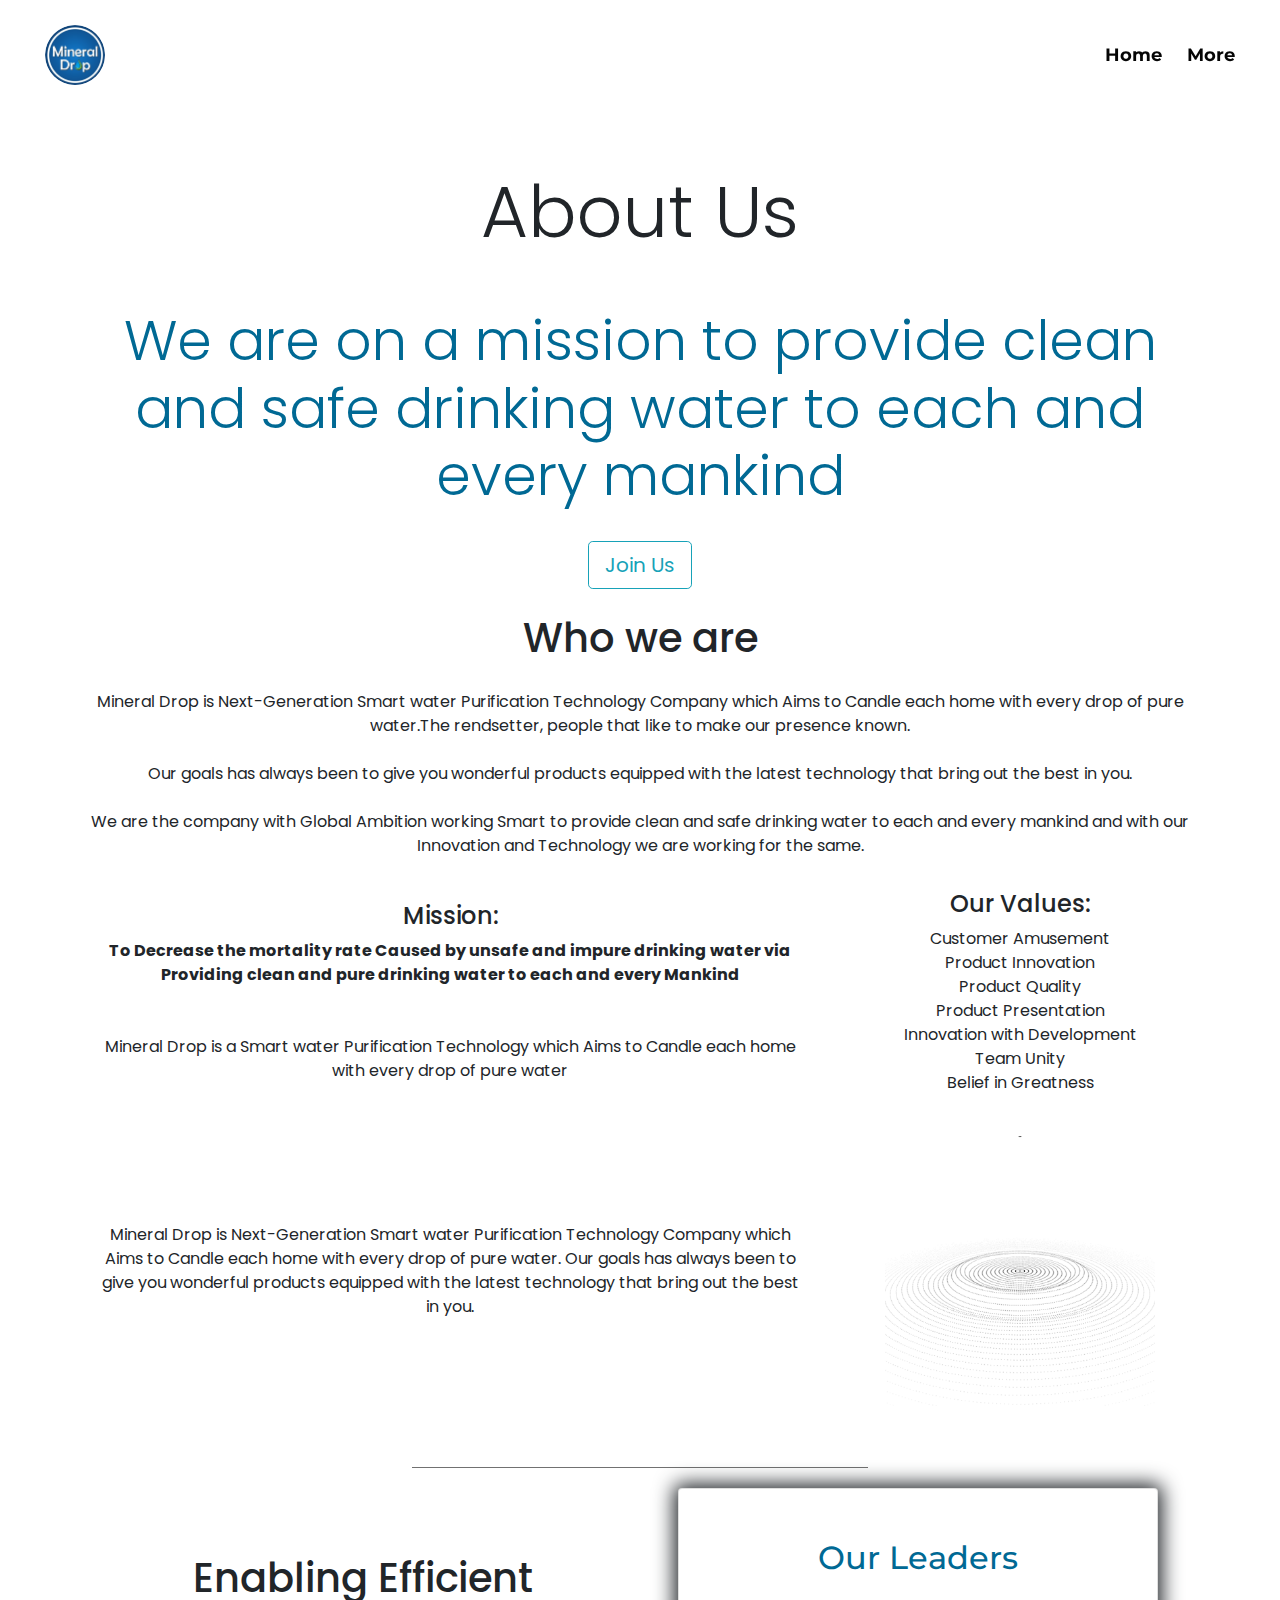
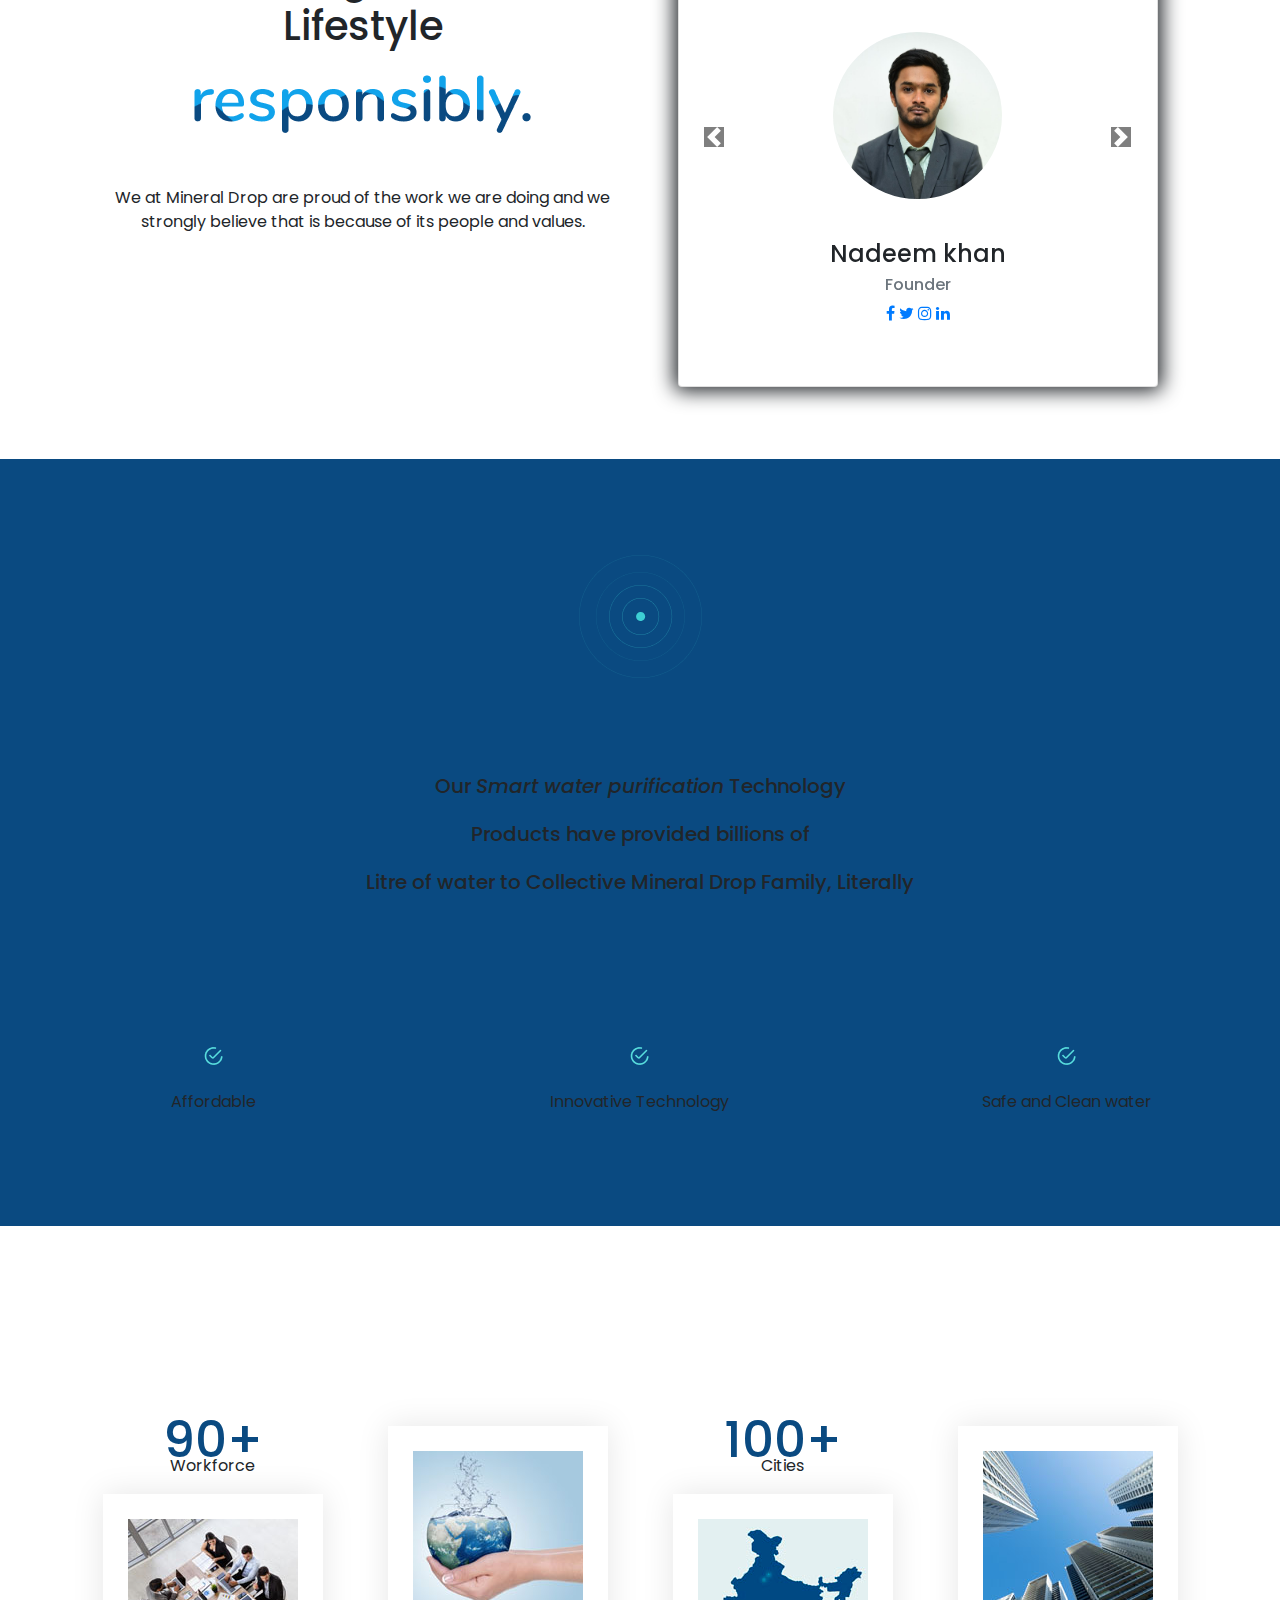
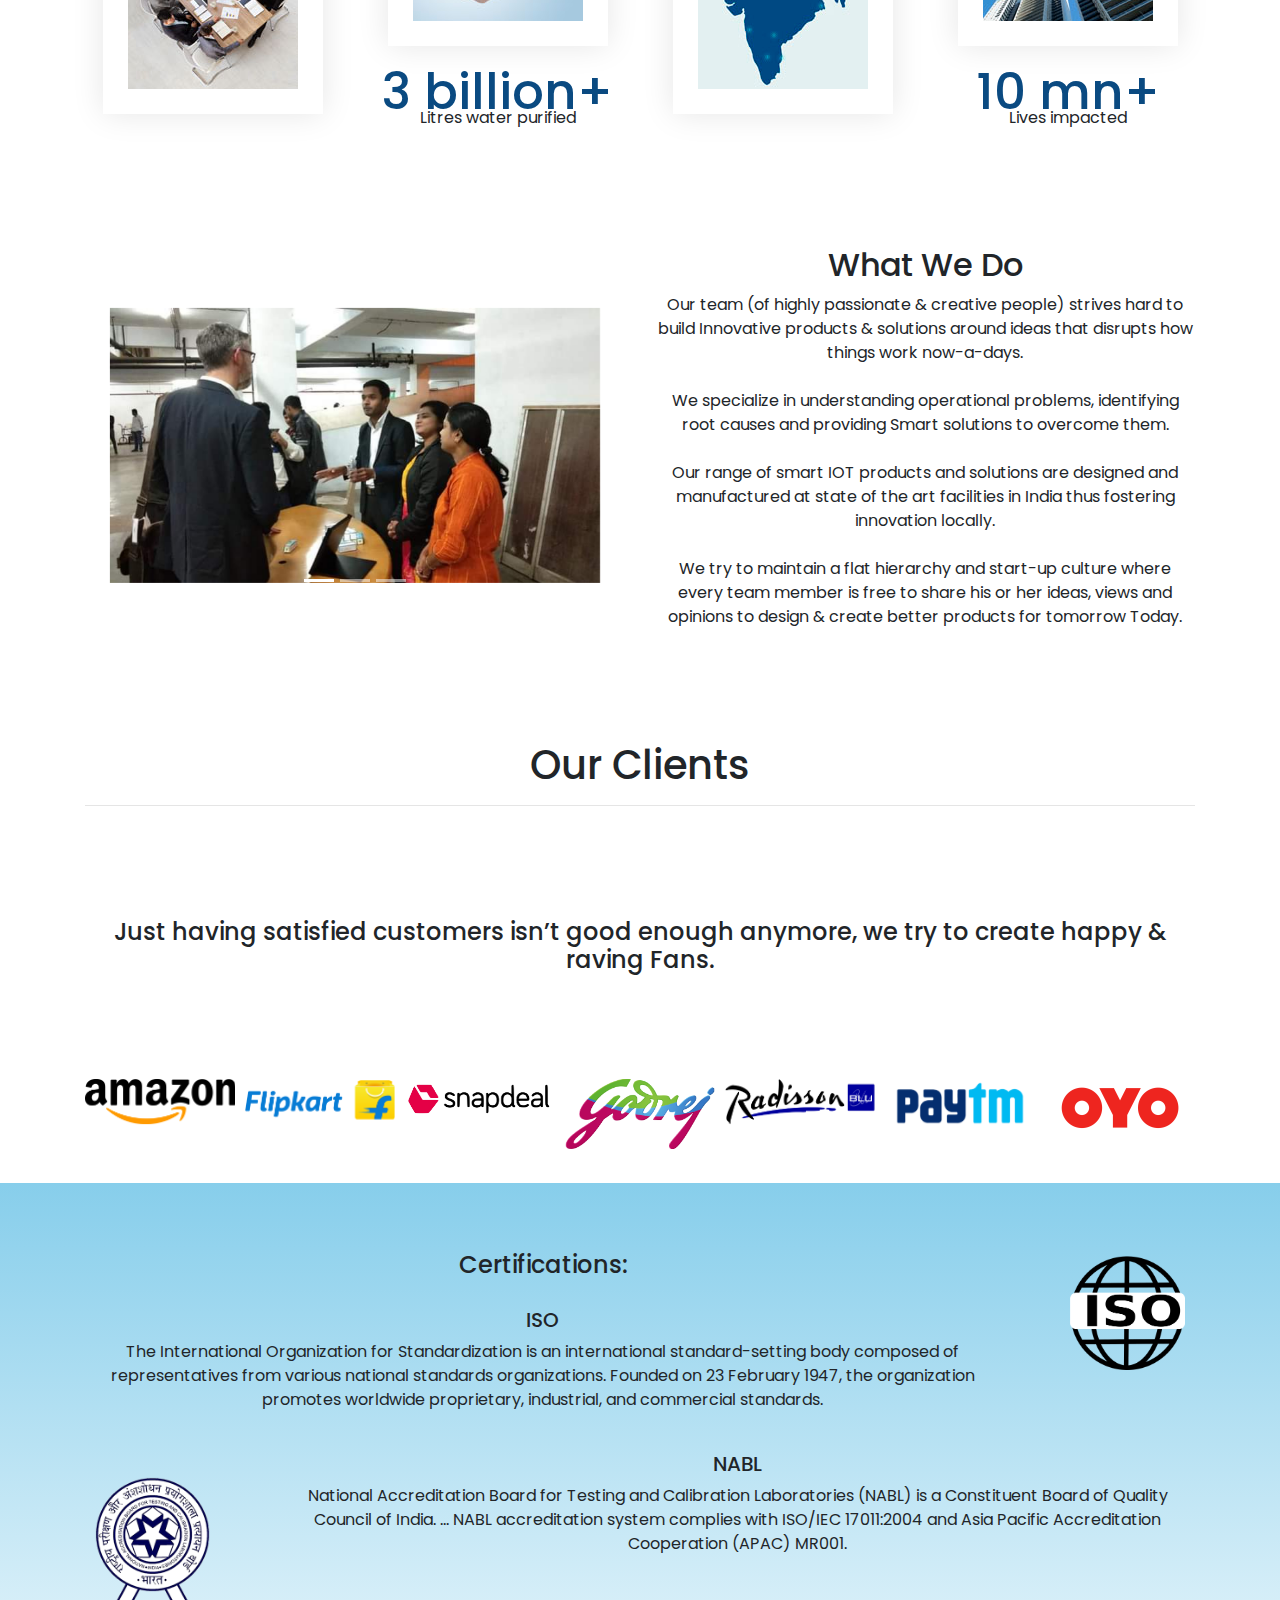
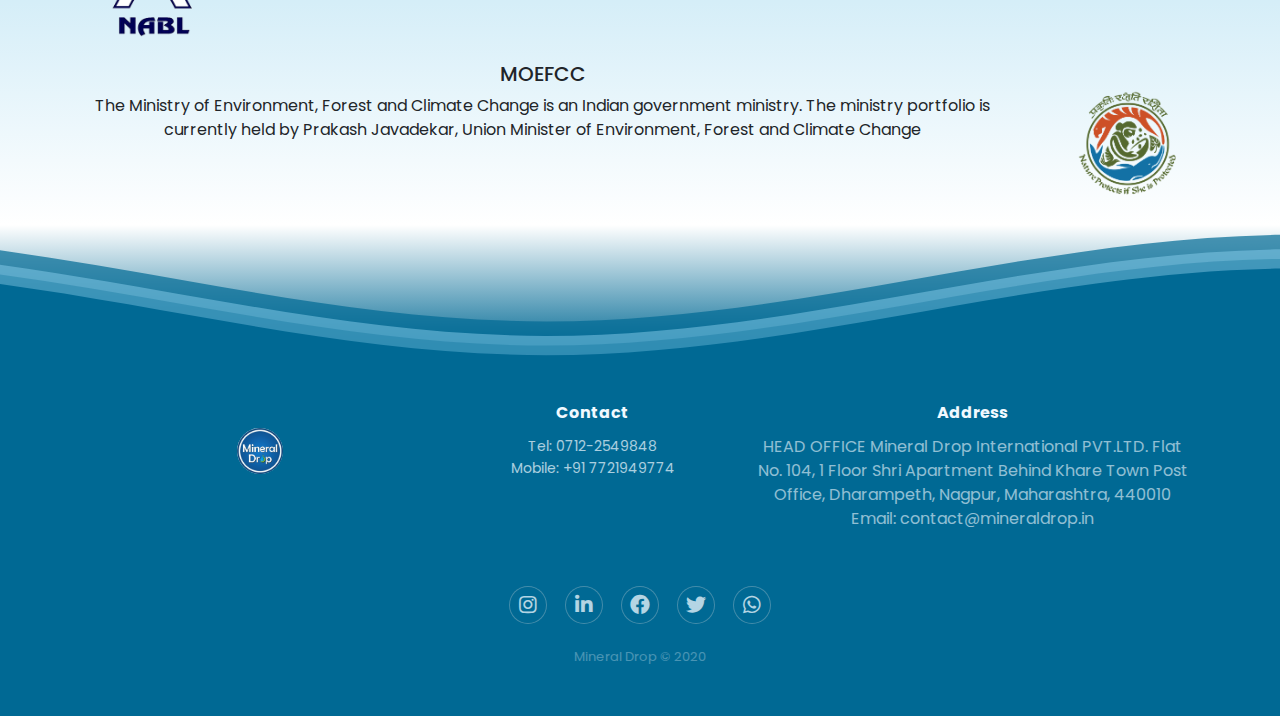
==== commit 77baba39: "Add files via upload" ====
--- a/about-us.html
+++ b/about-us.html
@@ -24,7 +24,7 @@
 	<link href="https://fonts.googleapis.com/css2?family=Montserrat:wght@300&display=swap" rel="stylesheet" />
 	<link rel="icon" href="assets/images/logo.jfif" type="image/png" />
 	<link rel="stylesheet" type="text/css" href="assets/css/about-us.css" />
-	<title>Mineral Drop | Healty Water . Safe Life .</title>
+	<title>Mineral Drop | Healty Water. Safe Life.</title>
 </head>
 
 <body>
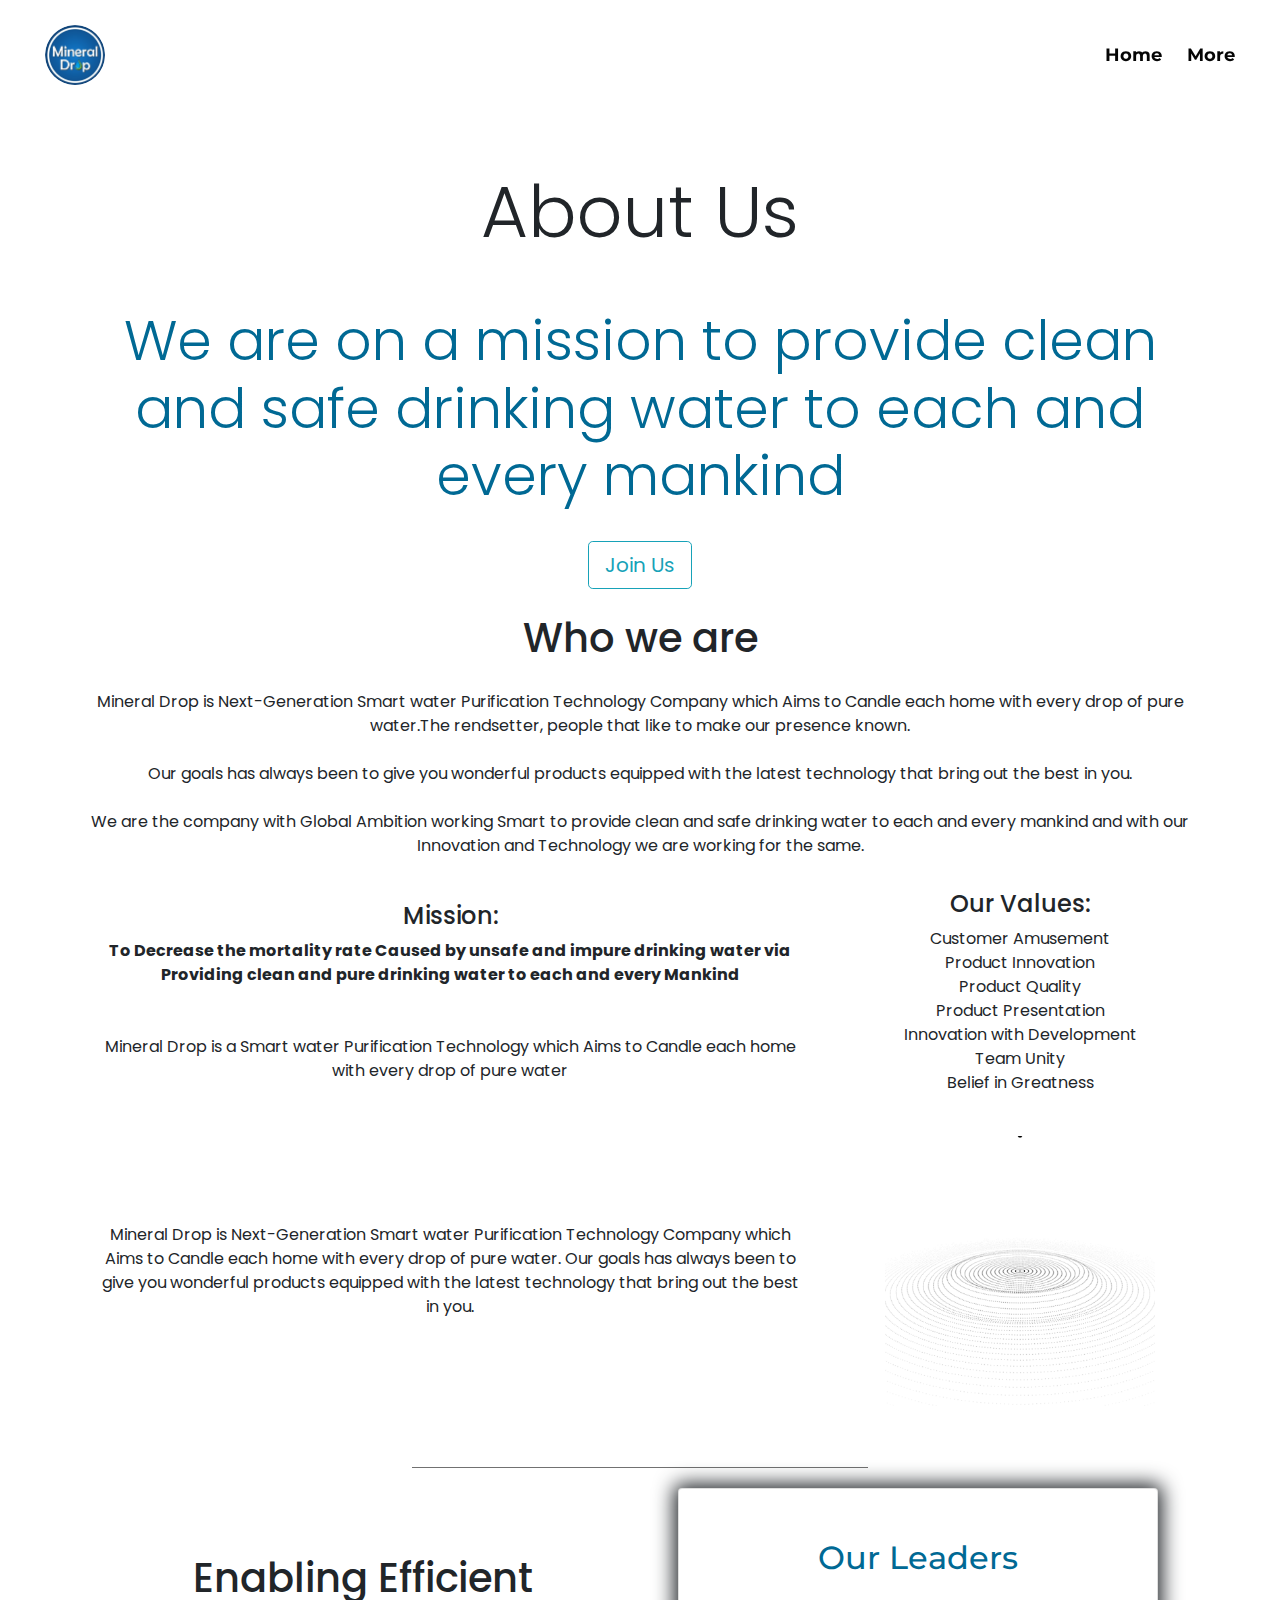
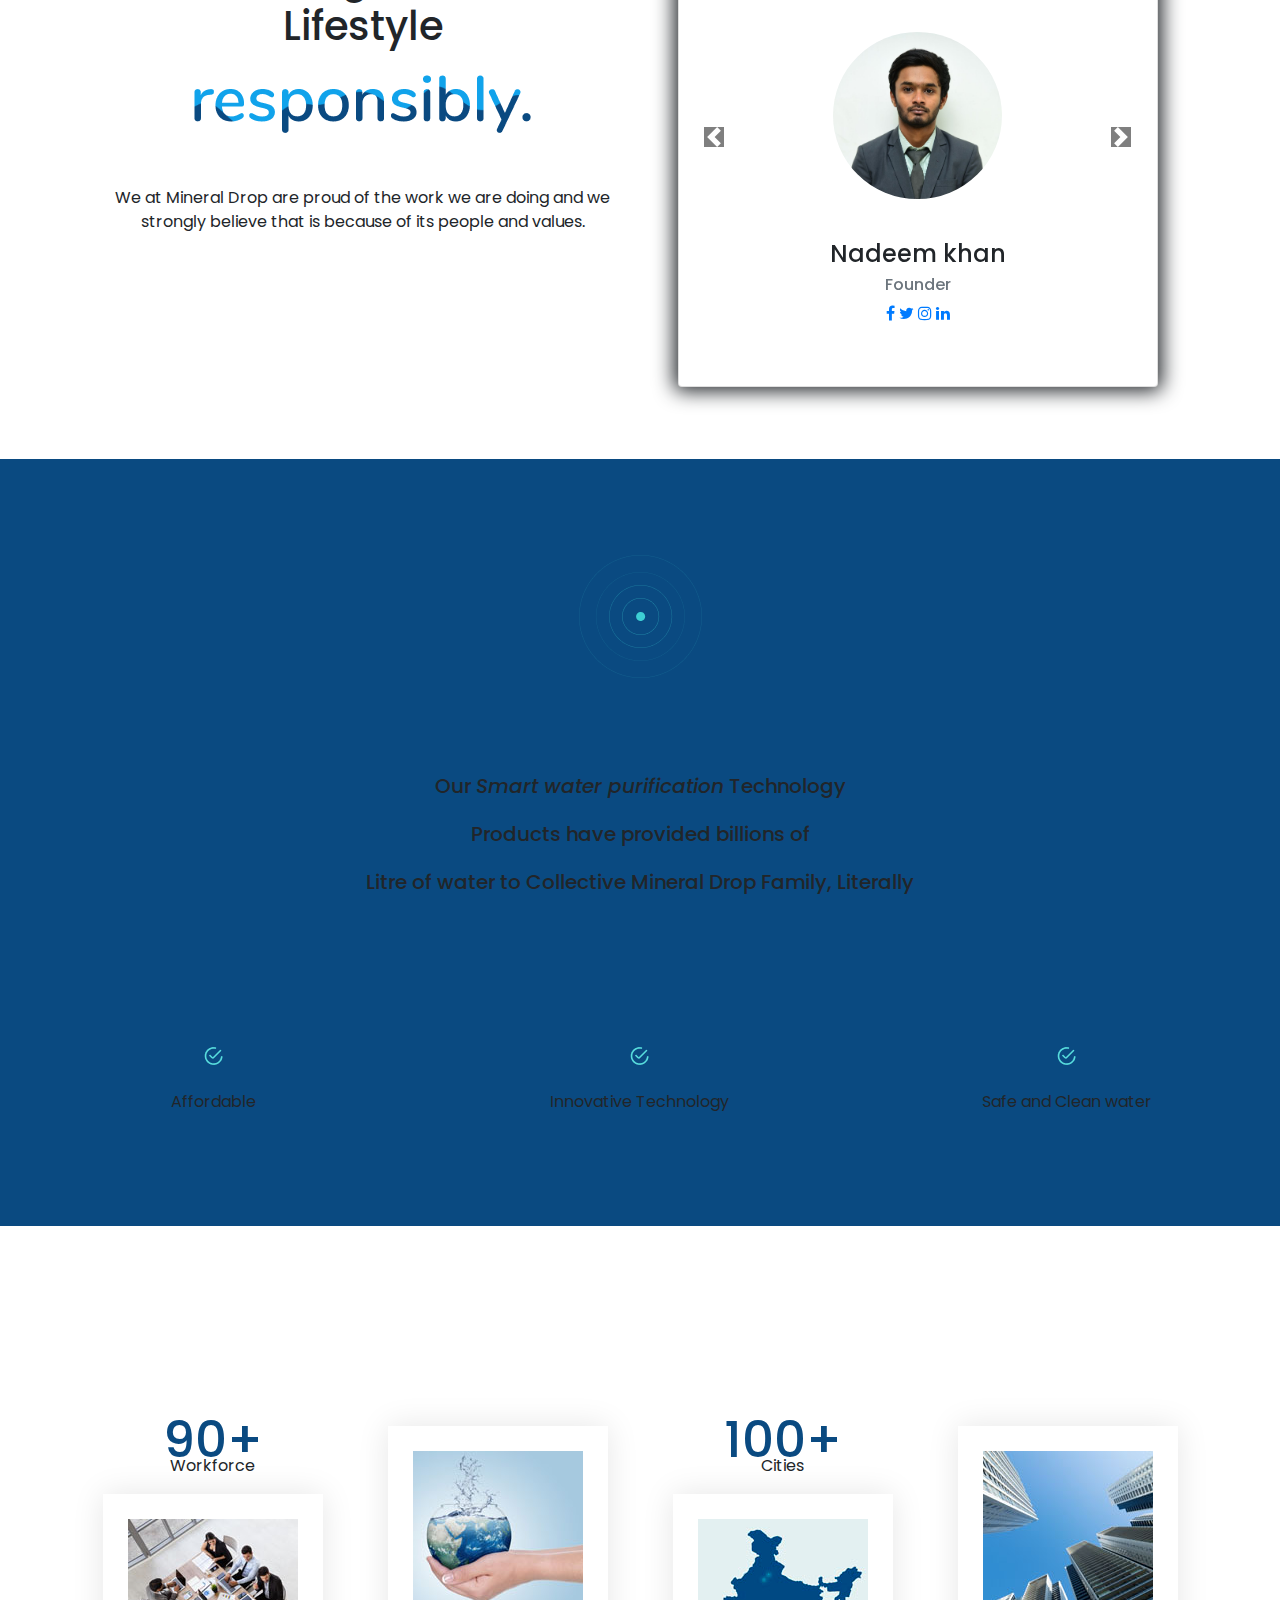
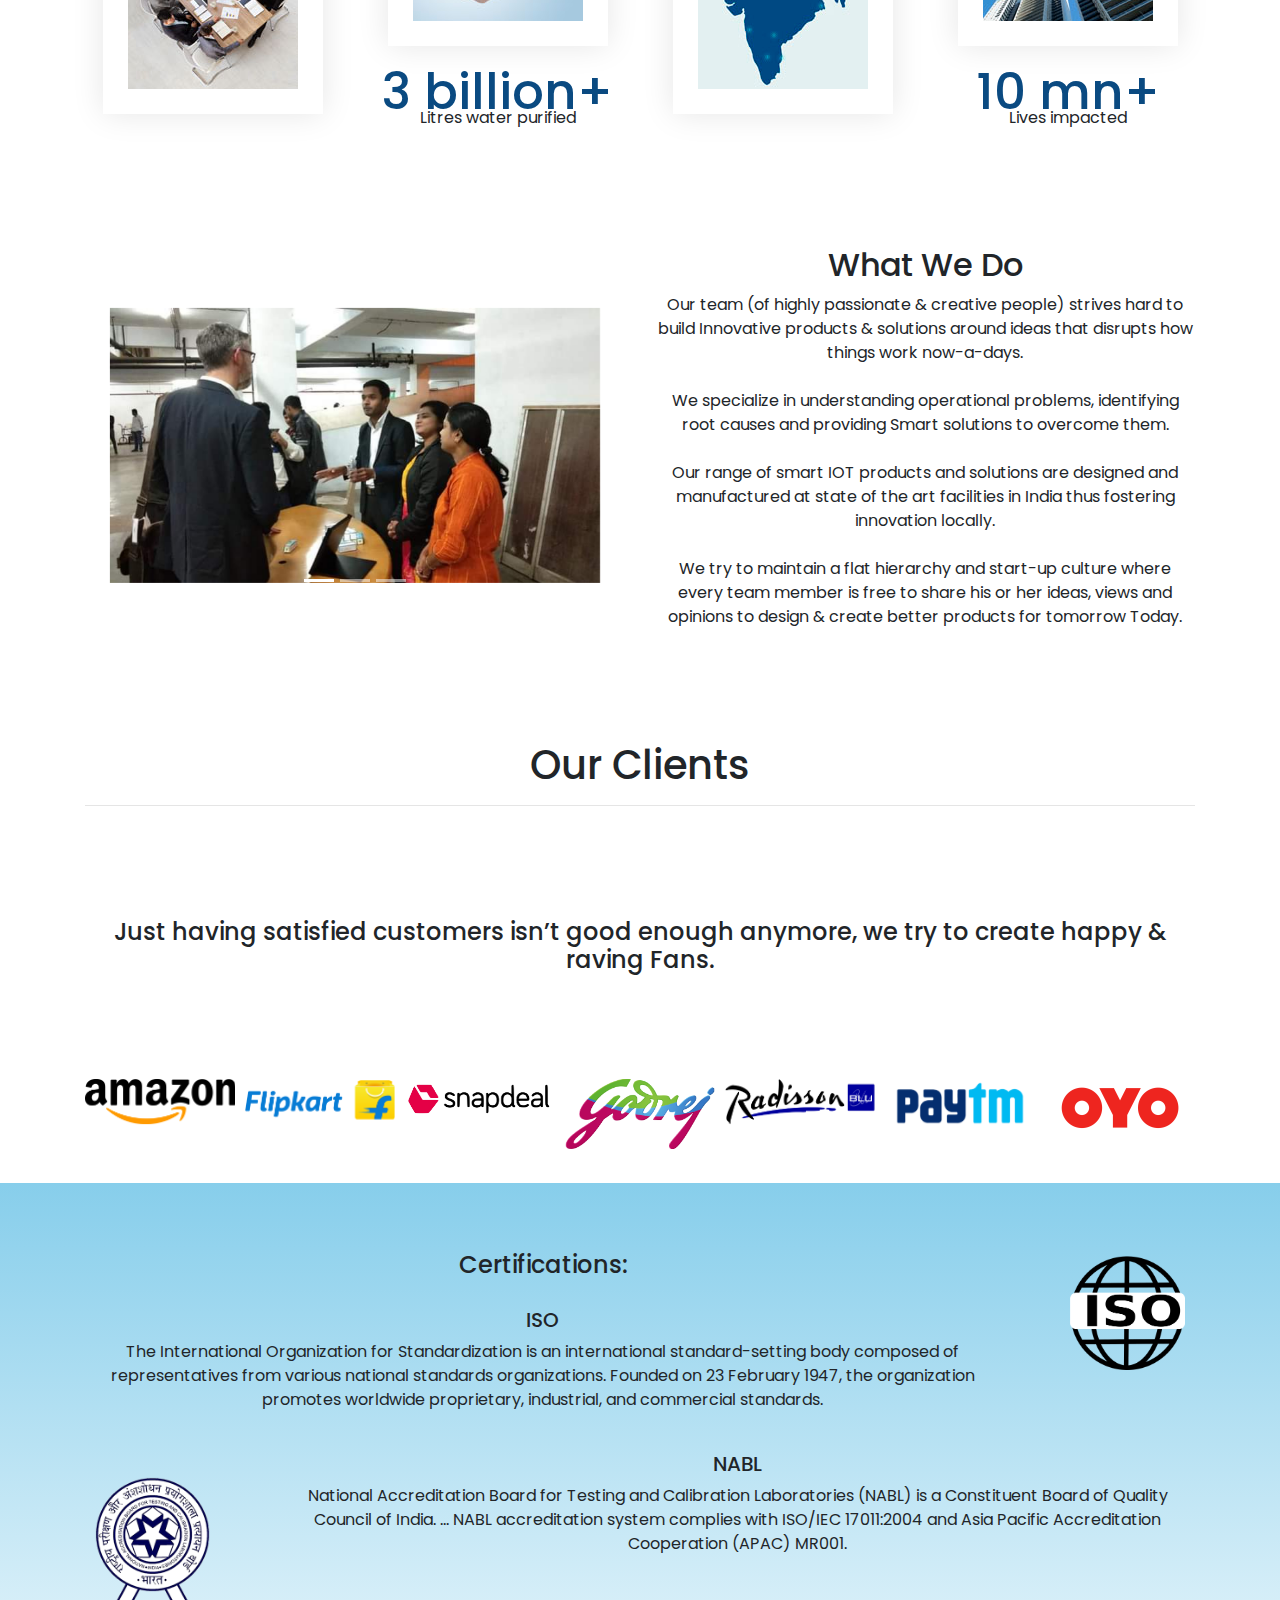
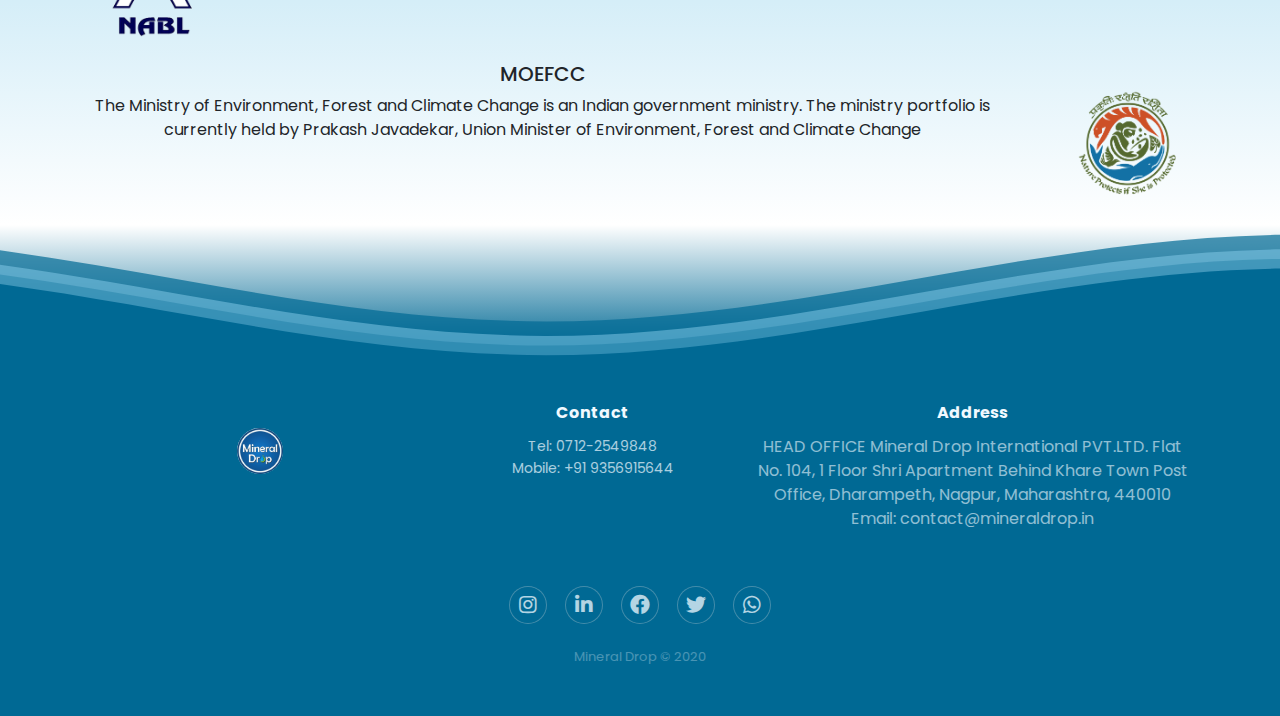
==== commit 2b34fb77: "Add files via upload" ====
--- a/about-us.html
+++ b/about-us.html
@@ -475,7 +475,7 @@
 								Tel: 0712-2549848
 							</li>
 							<li class="contact-us-item">
-								Mobile: +91 7721949774
+								Mobile: +91 9356915644
 							</li>
 
 						</ul>
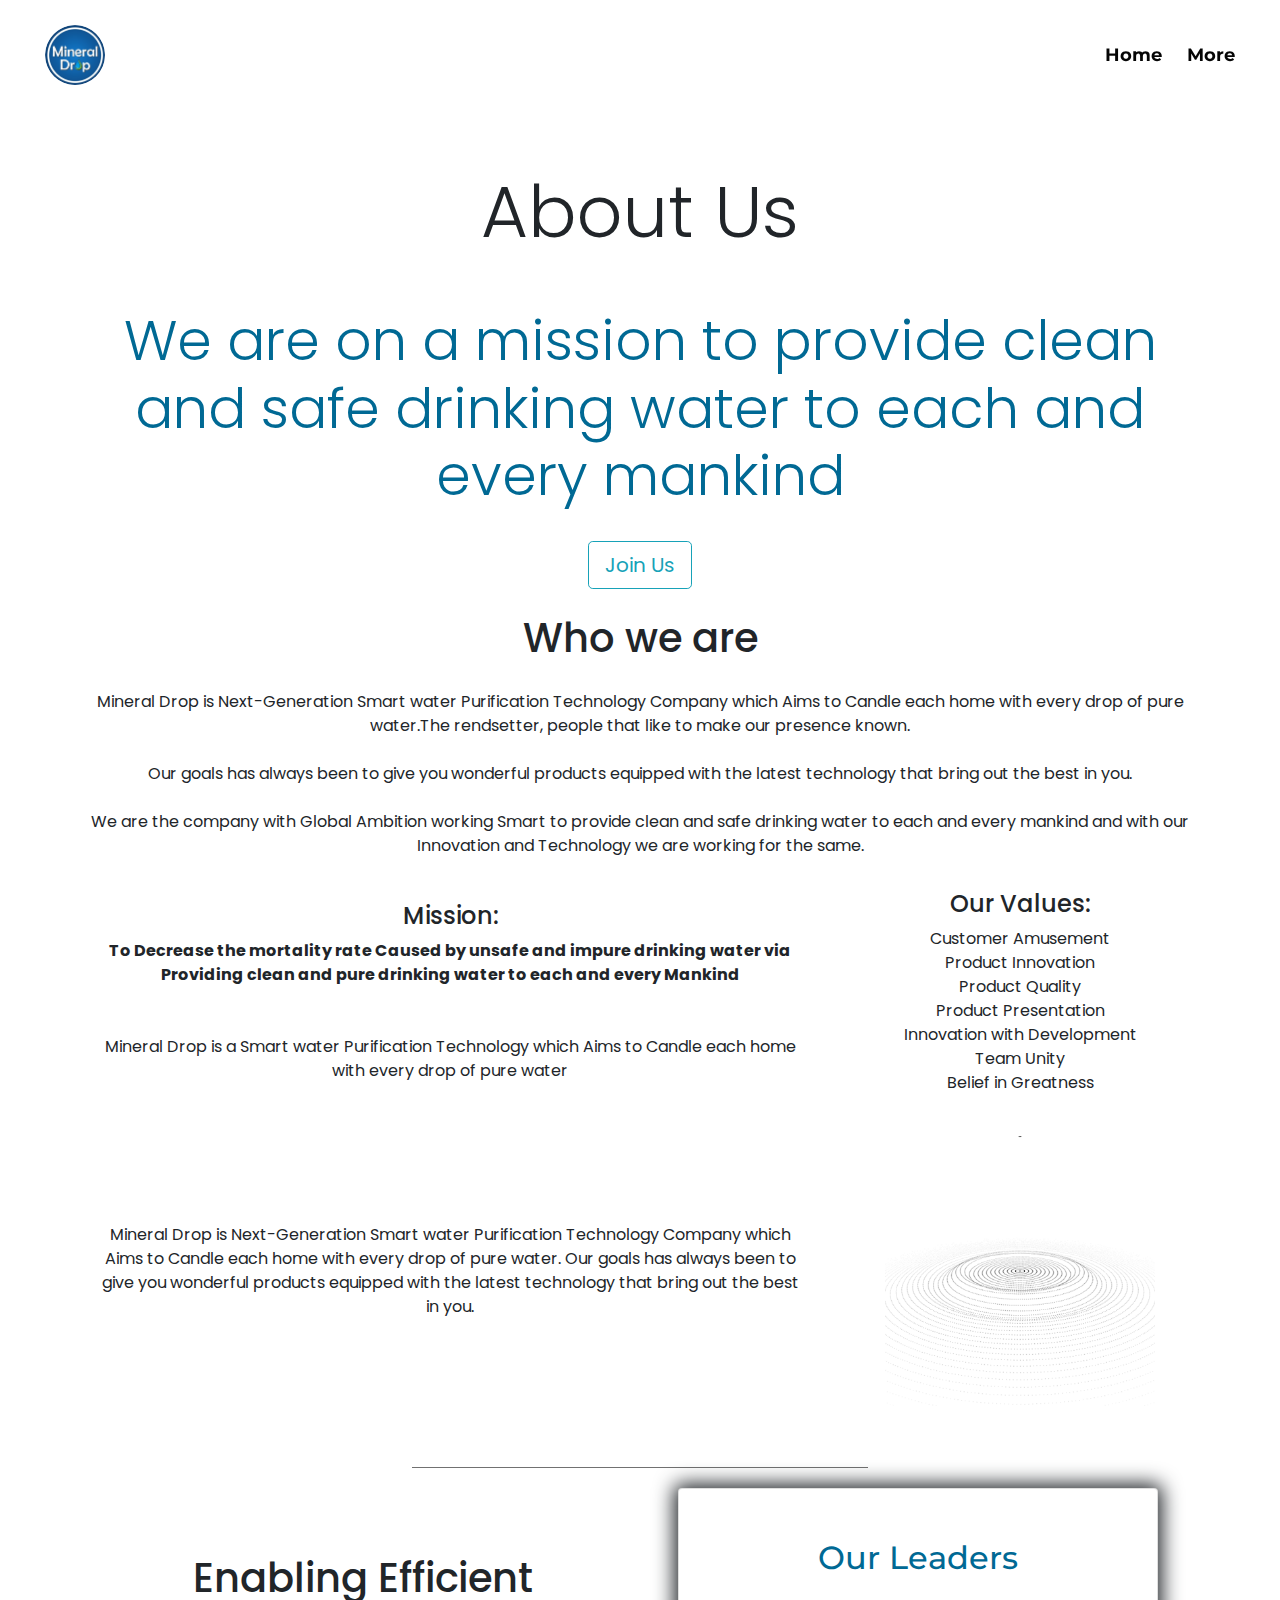
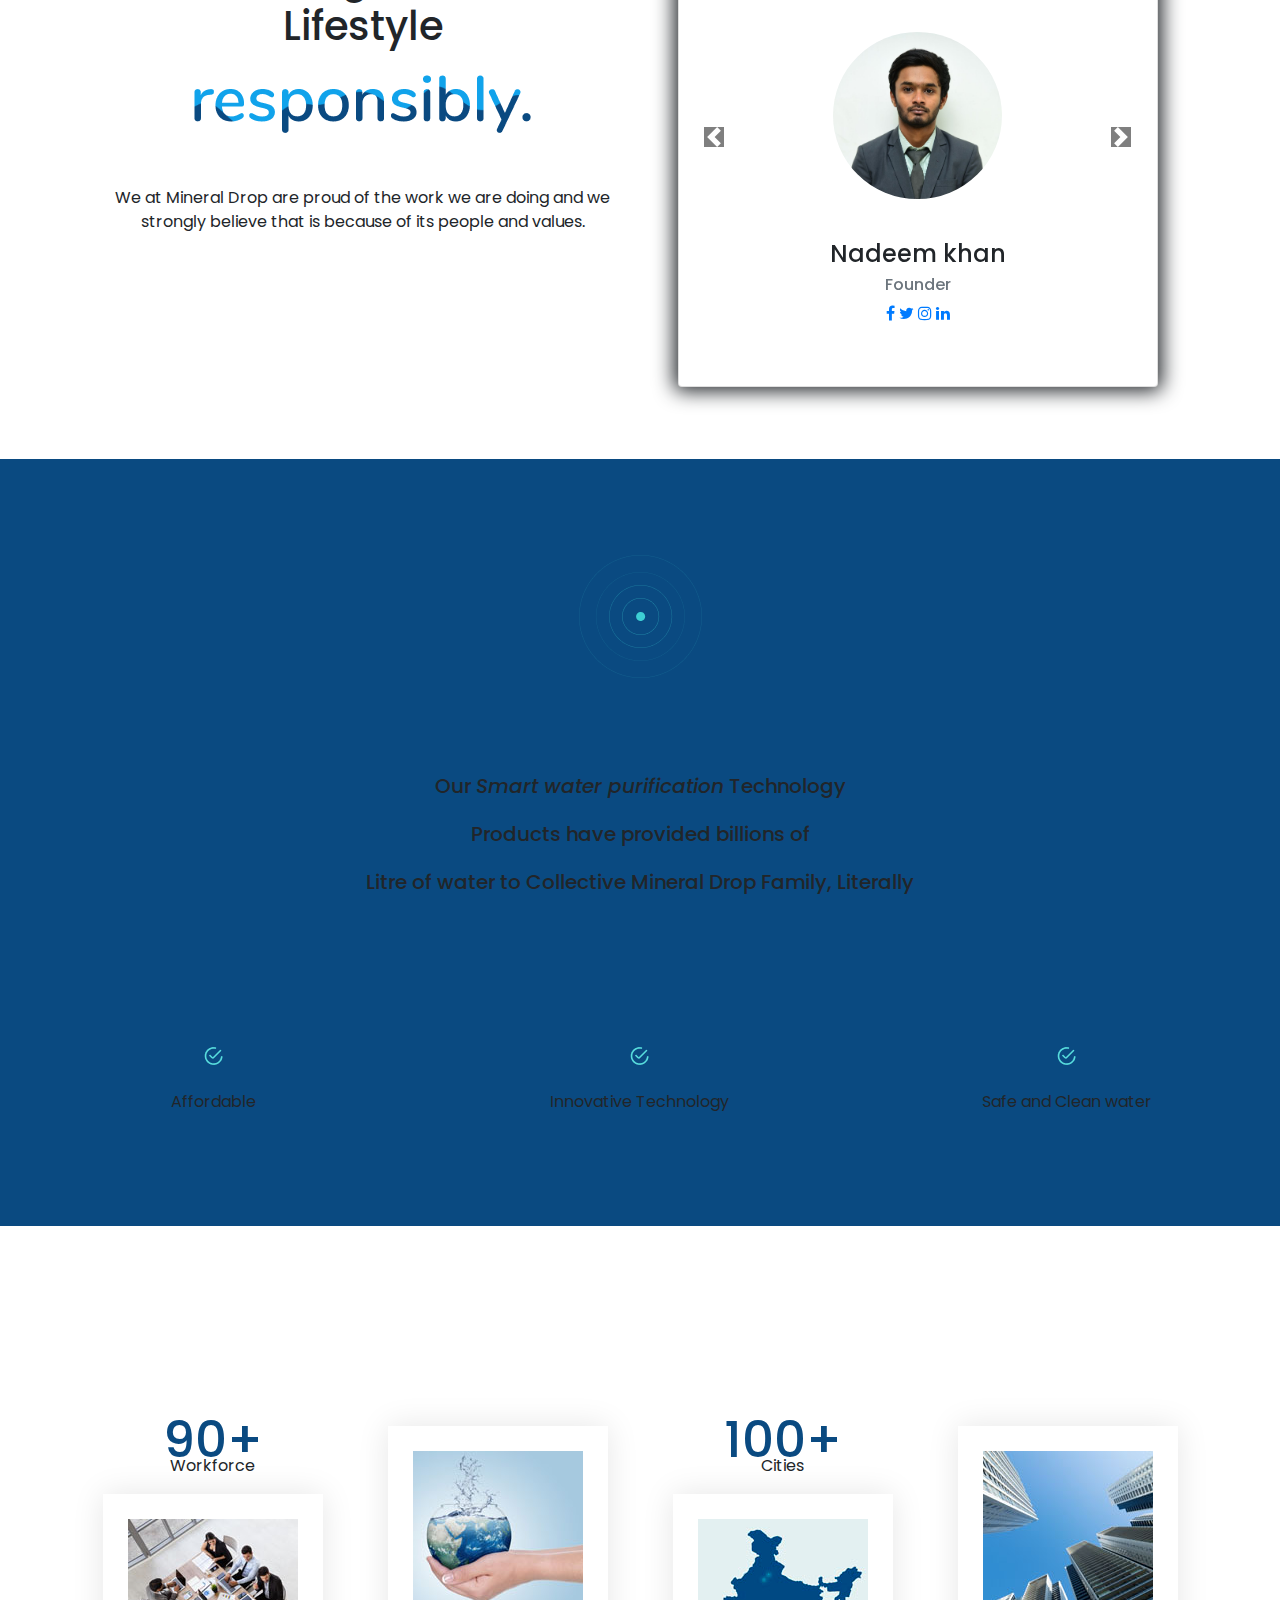
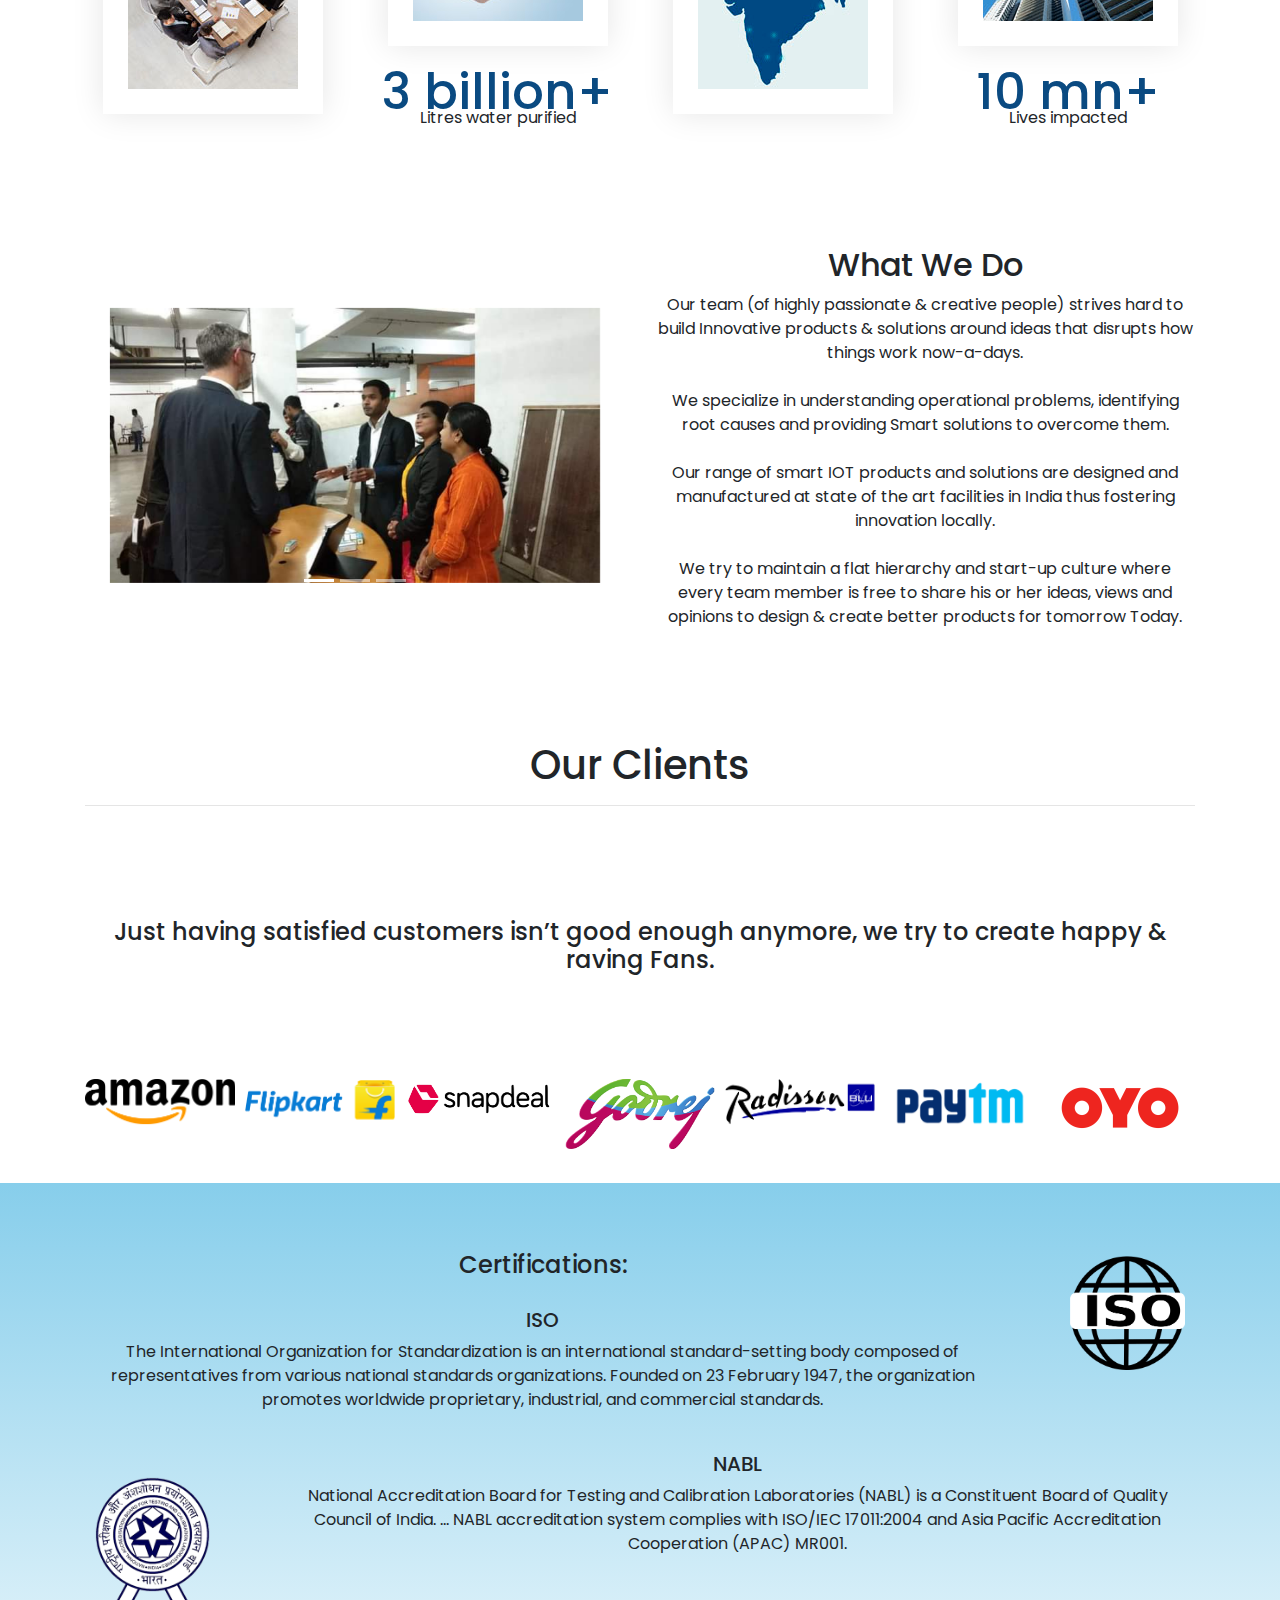
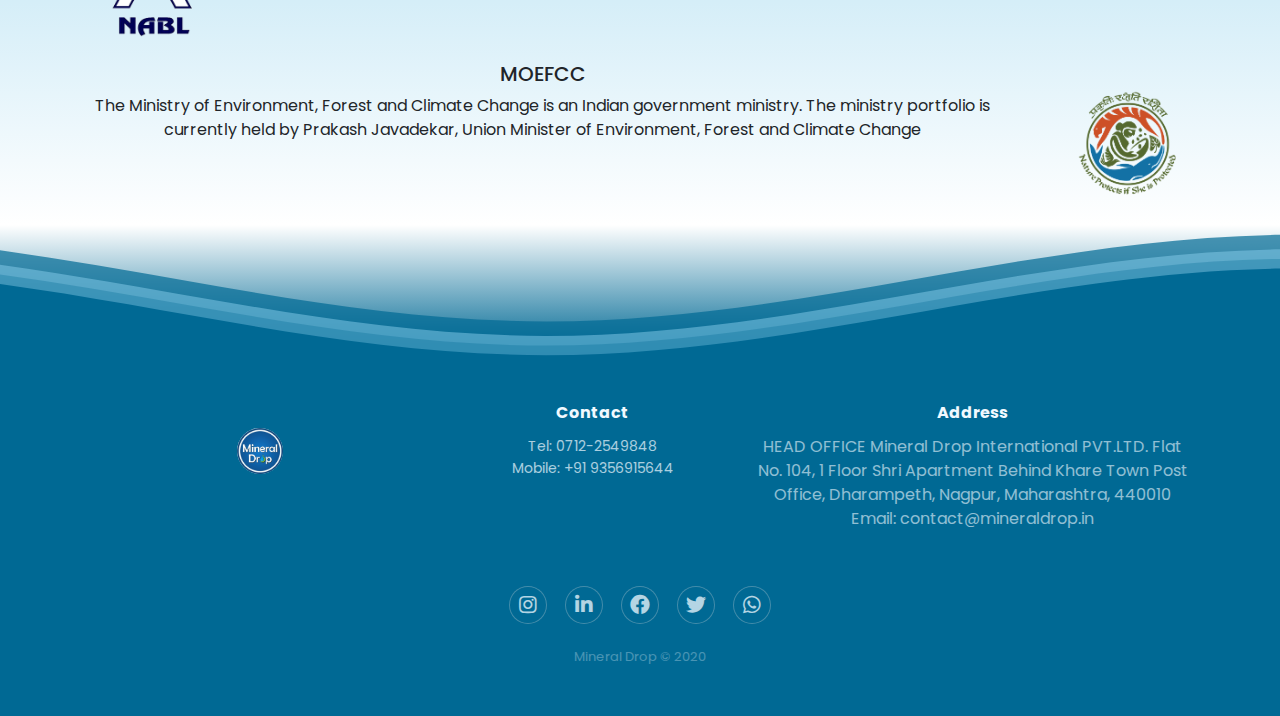
==== commit 4a4ac722: "Add files via upload" ====
--- a/about-us.html
+++ b/about-us.html
@@ -22,7 +22,7 @@
 	<link rel="stylesheet" href="https://cdnjs.cloudflare.com/ajax/libs/font-awesome/5.11.2/css/all.css" />
 	<link href="https://maxcdn.bootstrapcdn.com/font-awesome/4.7.0/css/font-awesome.min.css" rel="stylesheet" />
 	<link href="https://fonts.googleapis.com/css2?family=Montserrat:wght@300&display=swap" rel="stylesheet" />
-	<link rel="icon" href="assets/images/logo.jfif" type="image/png" />
+	<link rel="icon" href="assets/images/favicon.ico" type="image/png" />
 	<link rel="stylesheet" type="text/css" href="assets/css/about-us.css" />
 	<title>Mineral Drop | Healty Water. Safe Life.</title>
 </head>
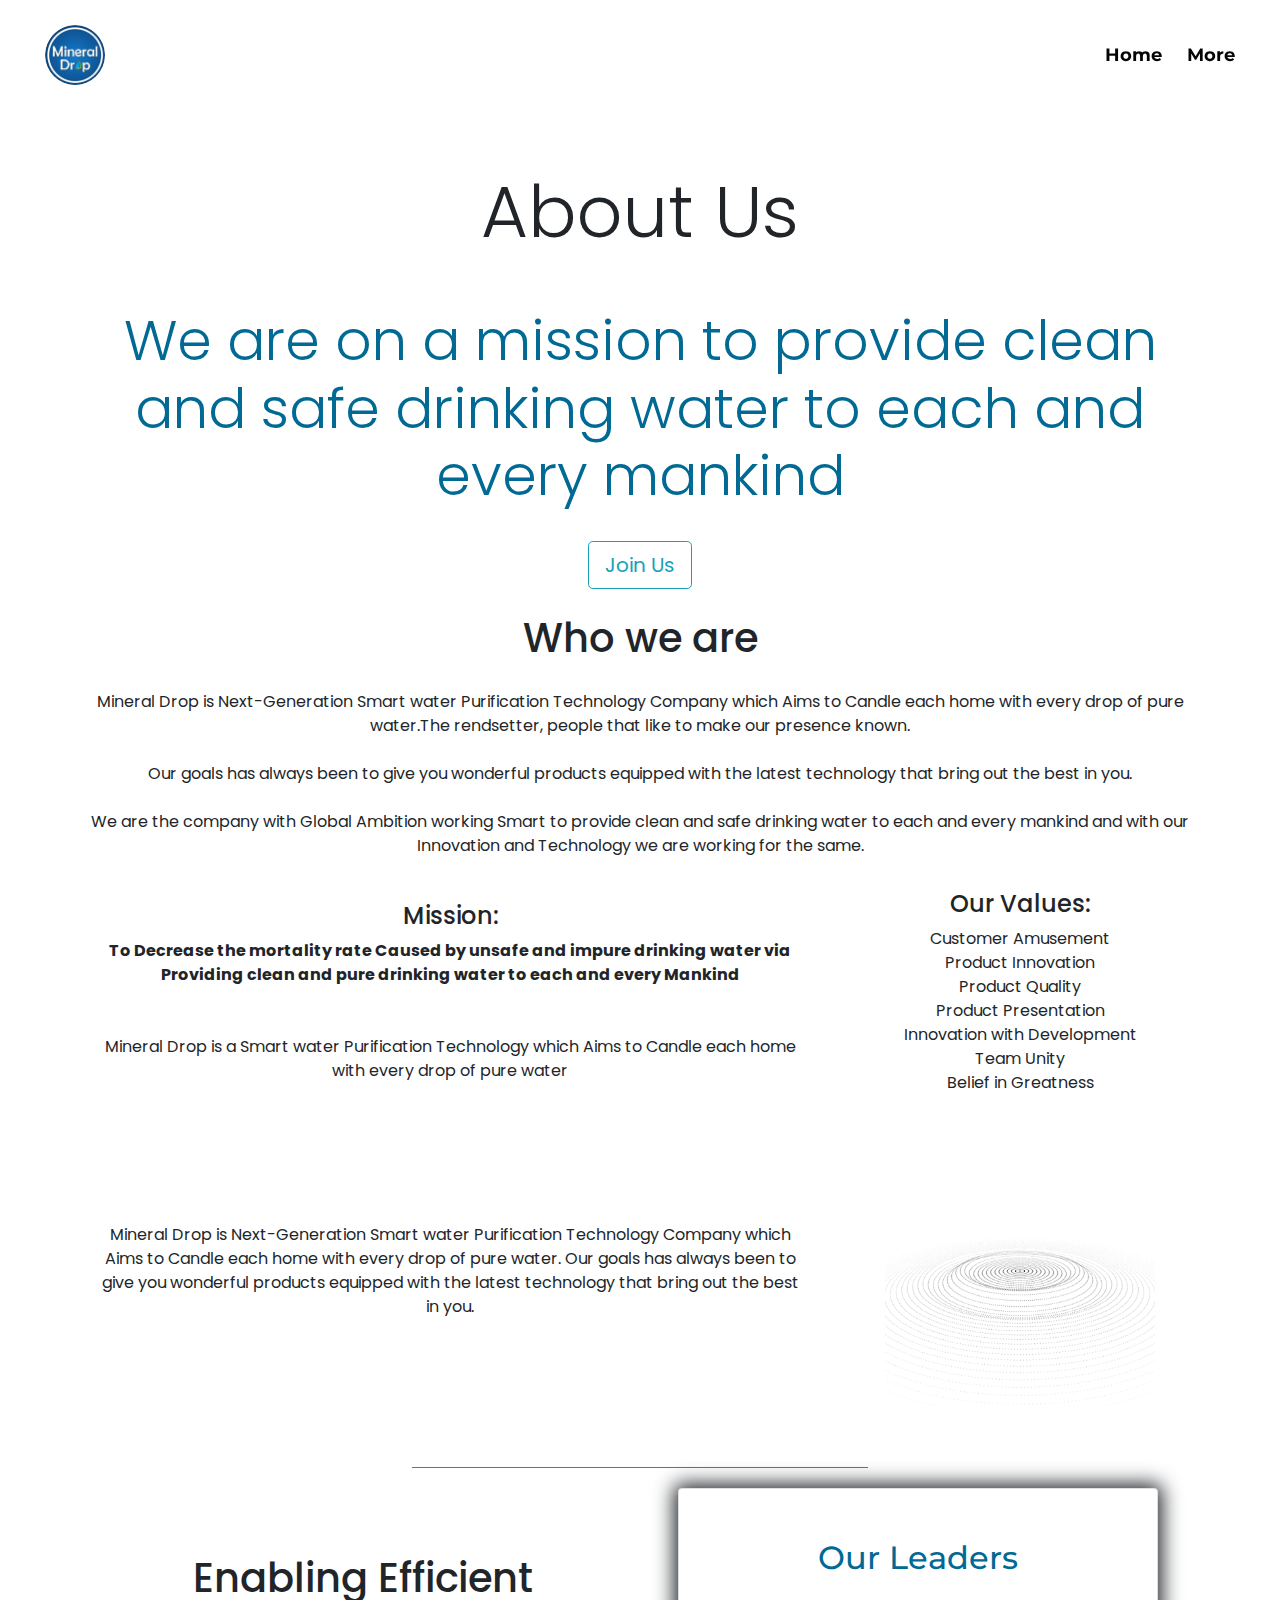
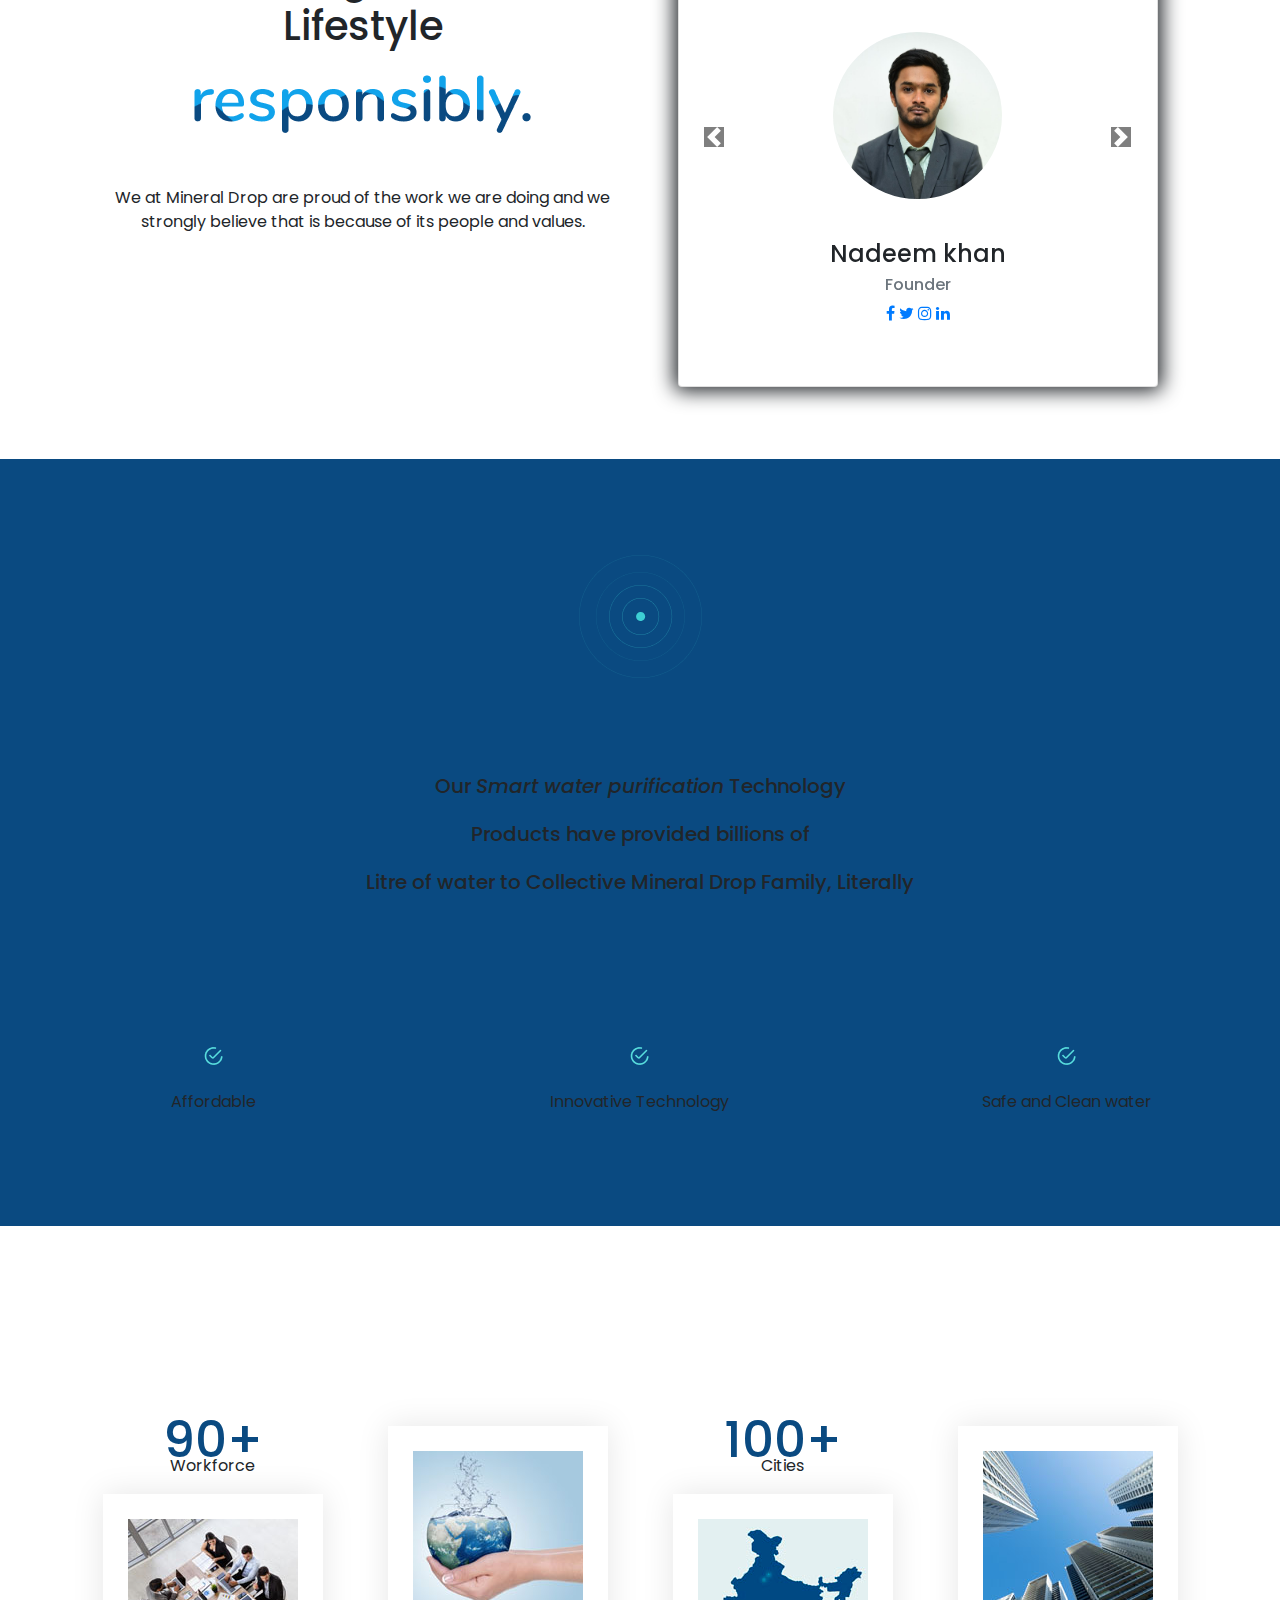
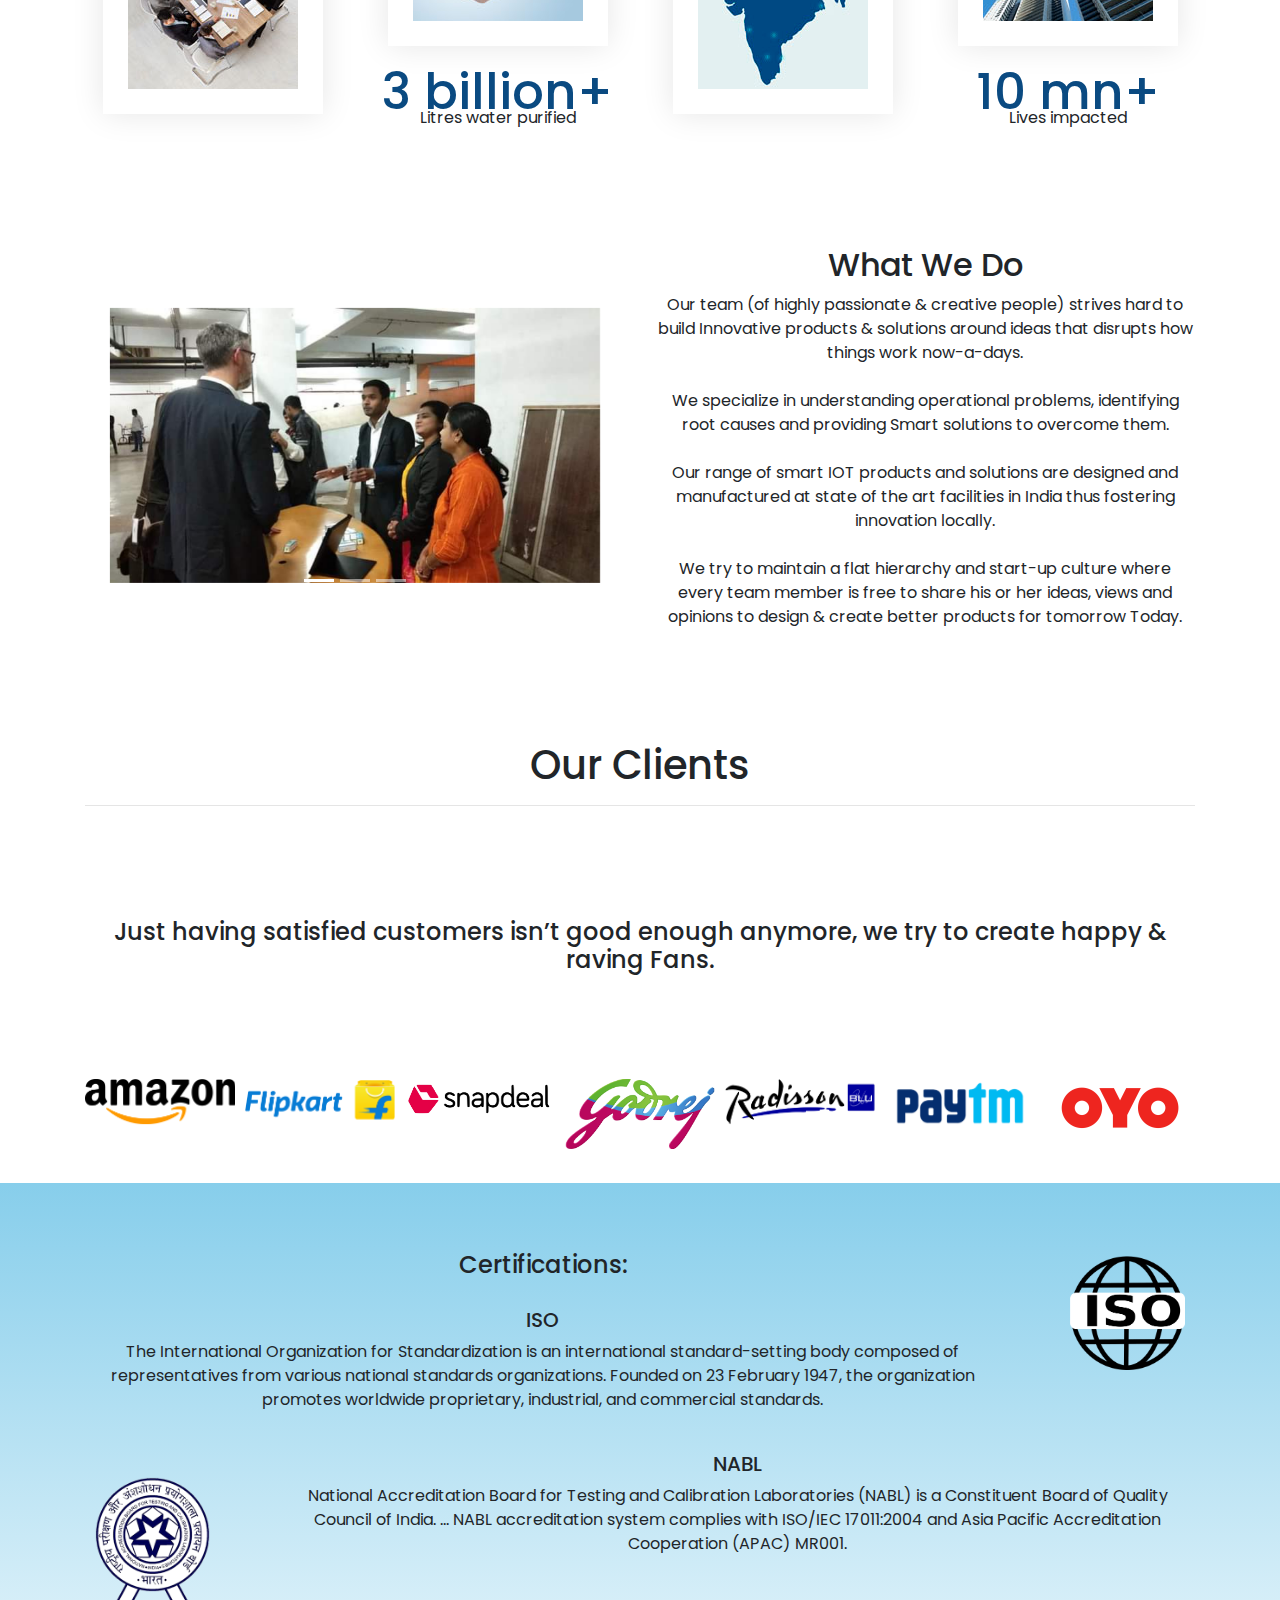
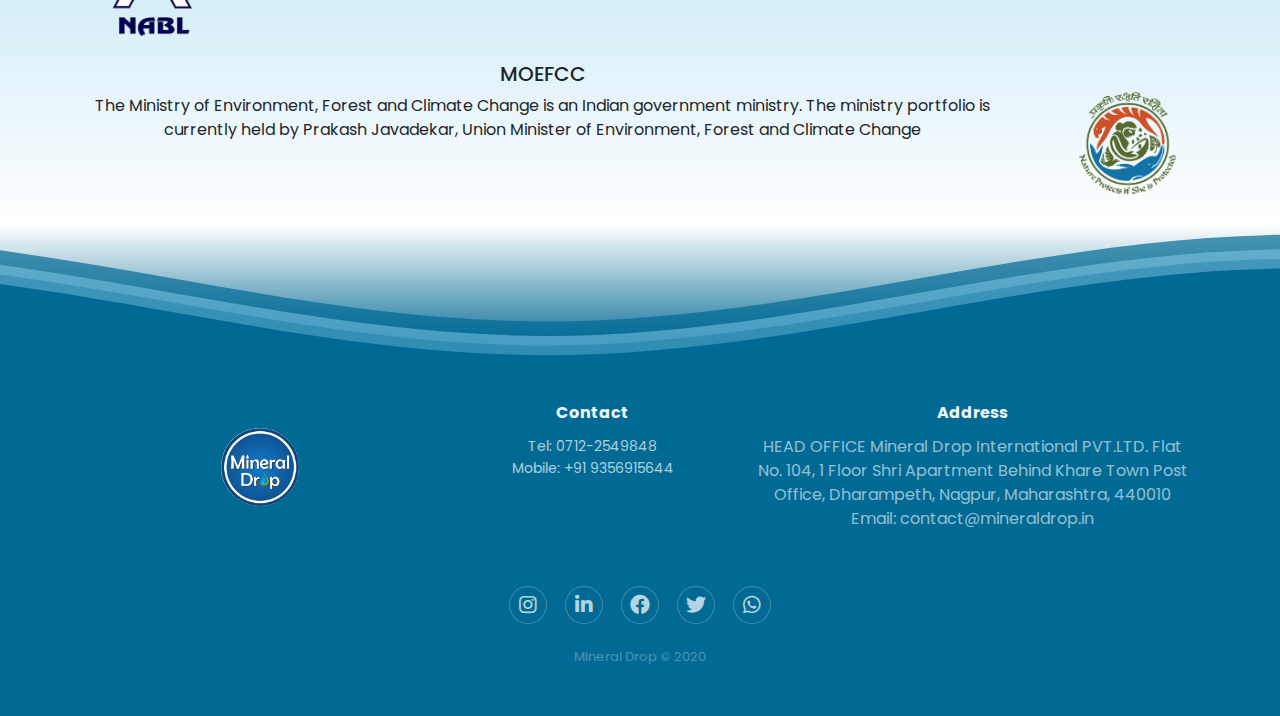
==== commit 4d36dfe9: "Add files via upload" ====
--- a/about-us.html
+++ b/about-us.html
@@ -24,7 +24,7 @@
 	<link href="https://fonts.googleapis.com/css2?family=Montserrat:wght@300&display=swap" rel="stylesheet" />
 	<link rel="icon" href="assets/images/favicon.ico" type="image/png" />
 	<link rel="stylesheet" type="text/css" href="assets/css/about-us.css" />
-	<title>Mineral Drop | Healty Water. Safe Life.</title>
+	<title>Mineral Drop | Healthy Water. Safe Life.</title>
 </head>
 
 <body>
--- a/assets/css/about-us.css
+++ b/assets/css/about-us.css
@@ -416,8 +416,8 @@
 }
 
 #footer-logo {
-	width: 6rem;
-	border-radius: 50px;
+	width: 8rem;
+	border-radius: 100px;
 }
 
 .col.item.social {
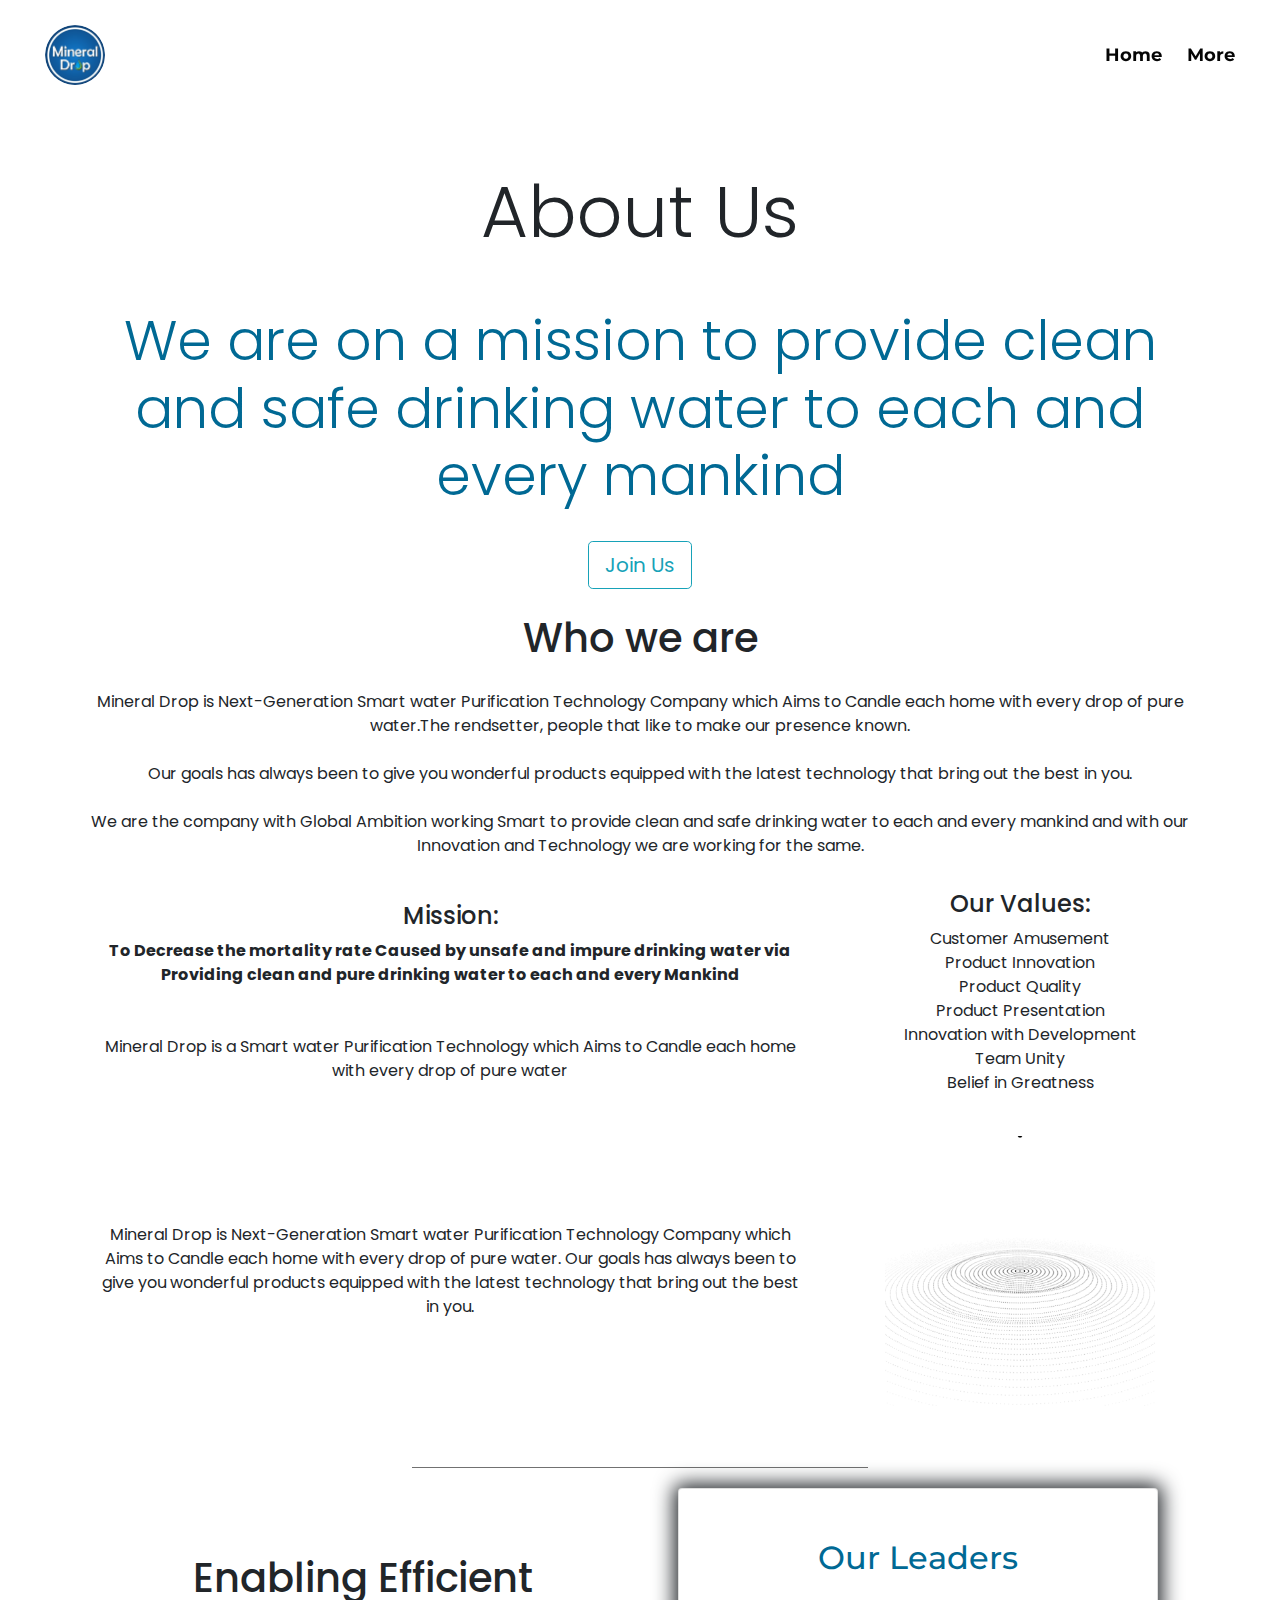
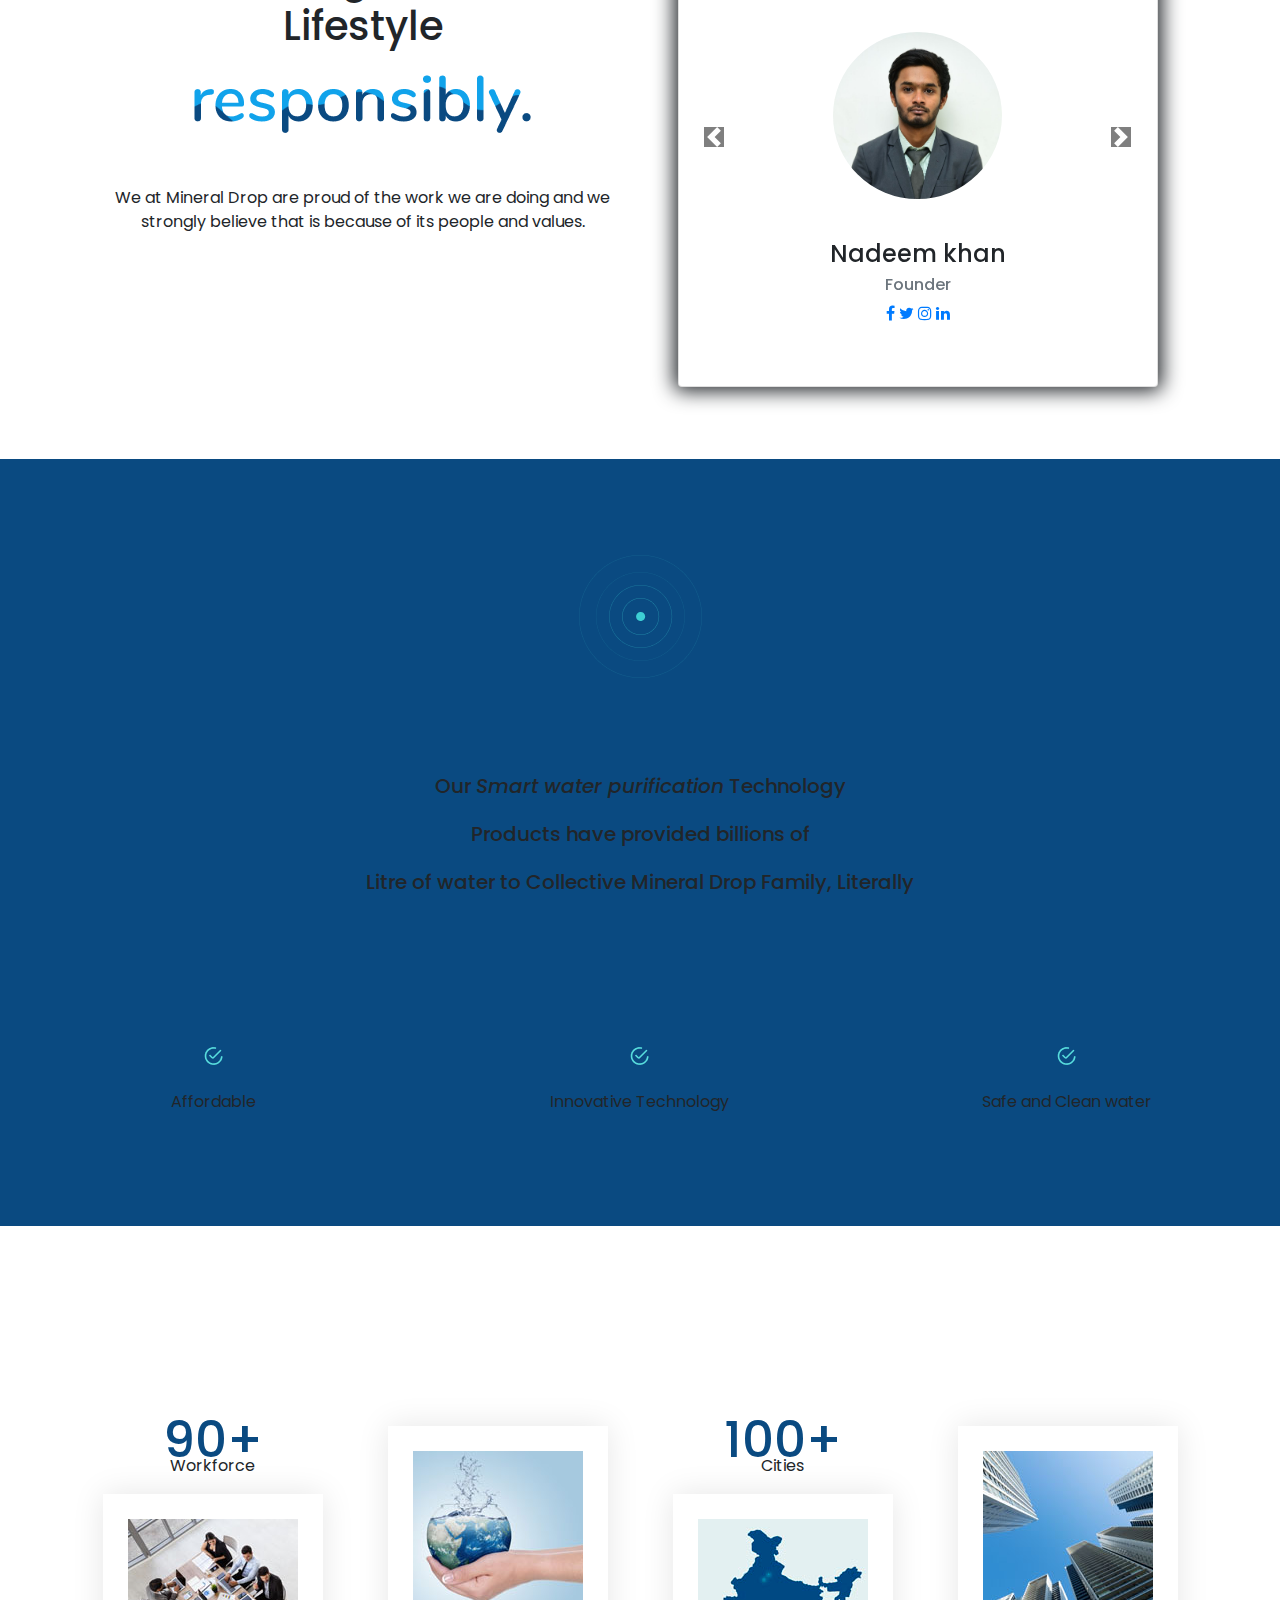
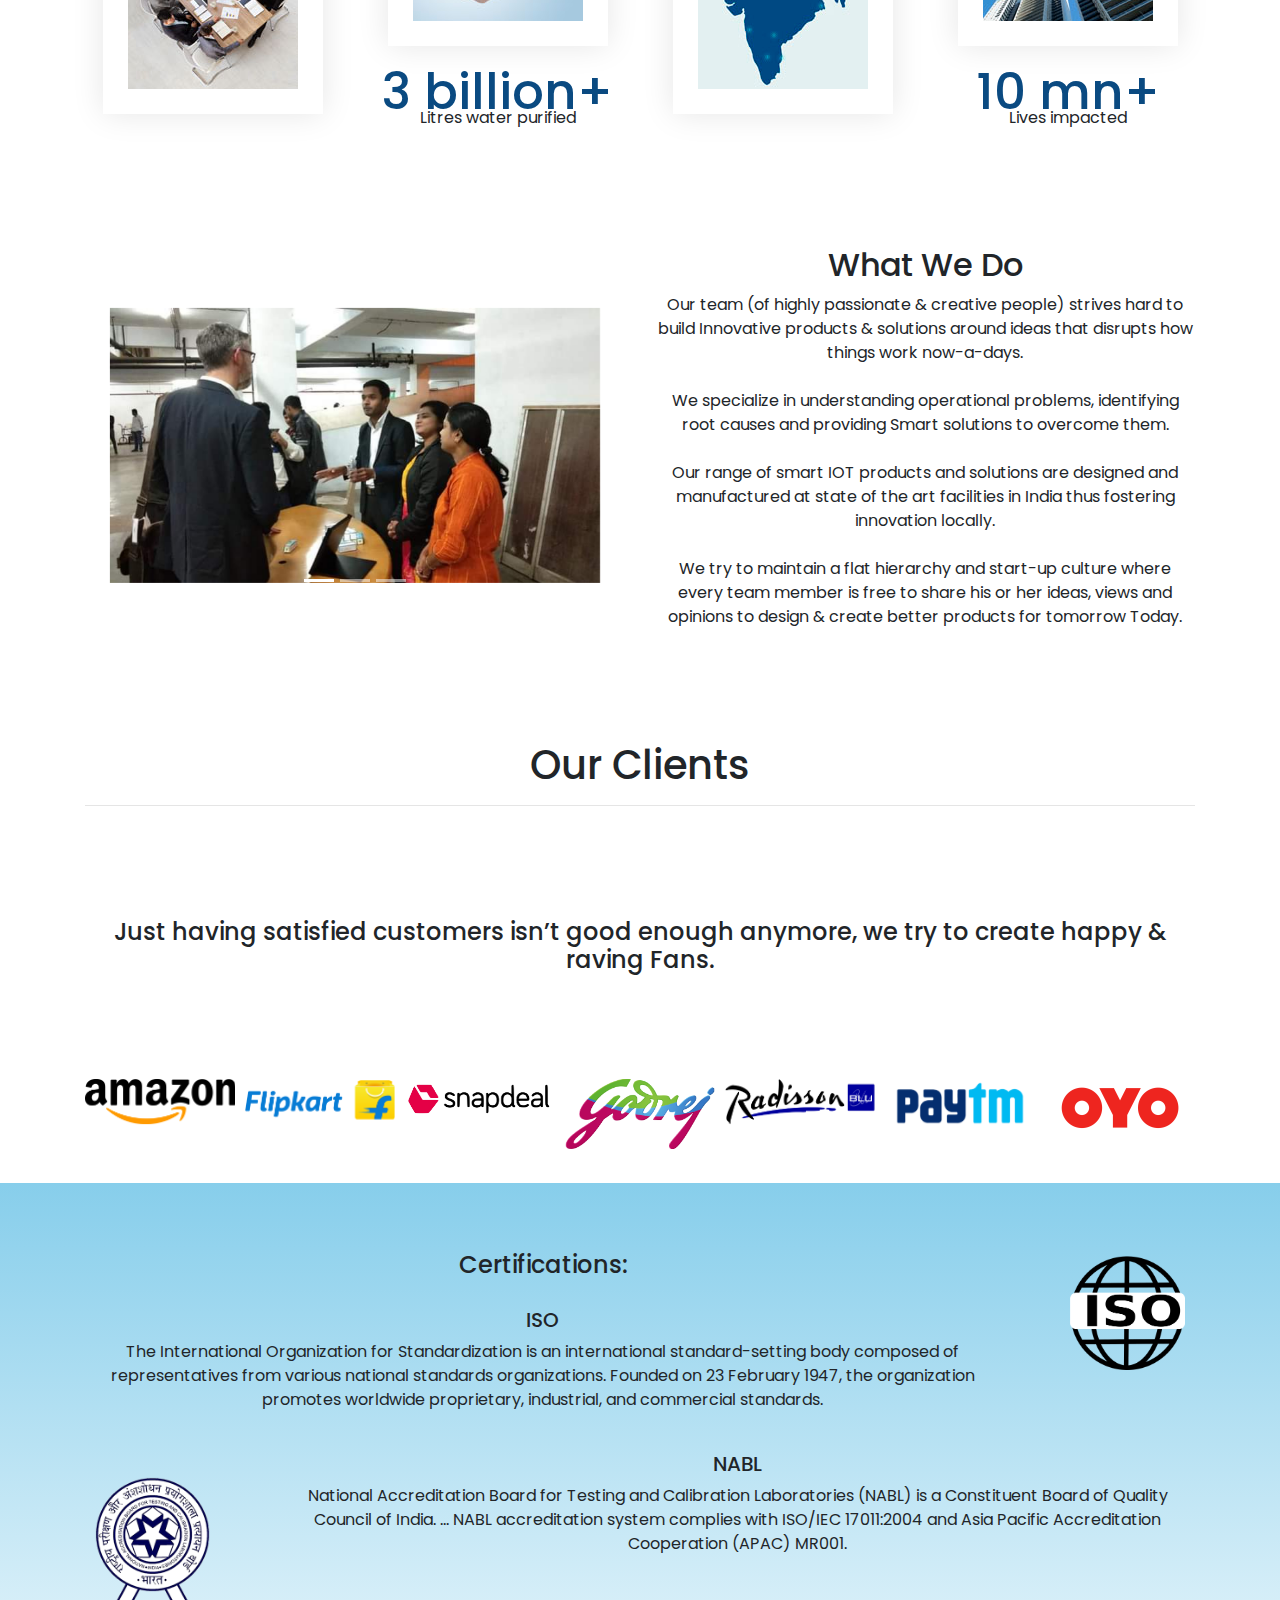
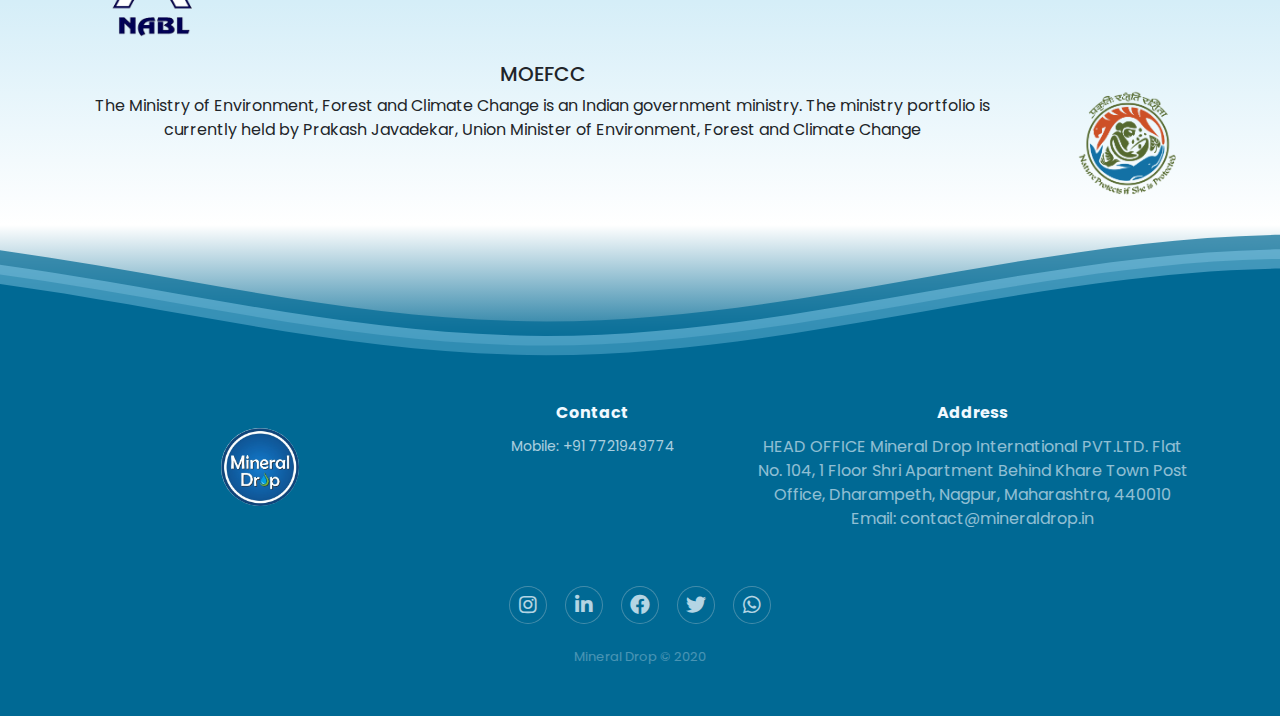
==== commit b4846e5d: "Update about-us.html" ====
--- a/about-us.html
+++ b/about-us.html
@@ -471,11 +471,9 @@
 					<div class="col-sm-6 col-md-3 col-lg-3 item">
 						<h3>Contact</h3>
 						<ul>
+							
 							<li class="contact-us-item">
-								Tel: 0712-2549848
-							</li>
-							<li class="contact-us-item">
-								Mobile: +91 9356915644
+								Mobile: +91 7721949774
 							</li>
 
 						</ul>
@@ -515,4 +513,4 @@
 	</div>
 </body>
 
-</html>+</html>
